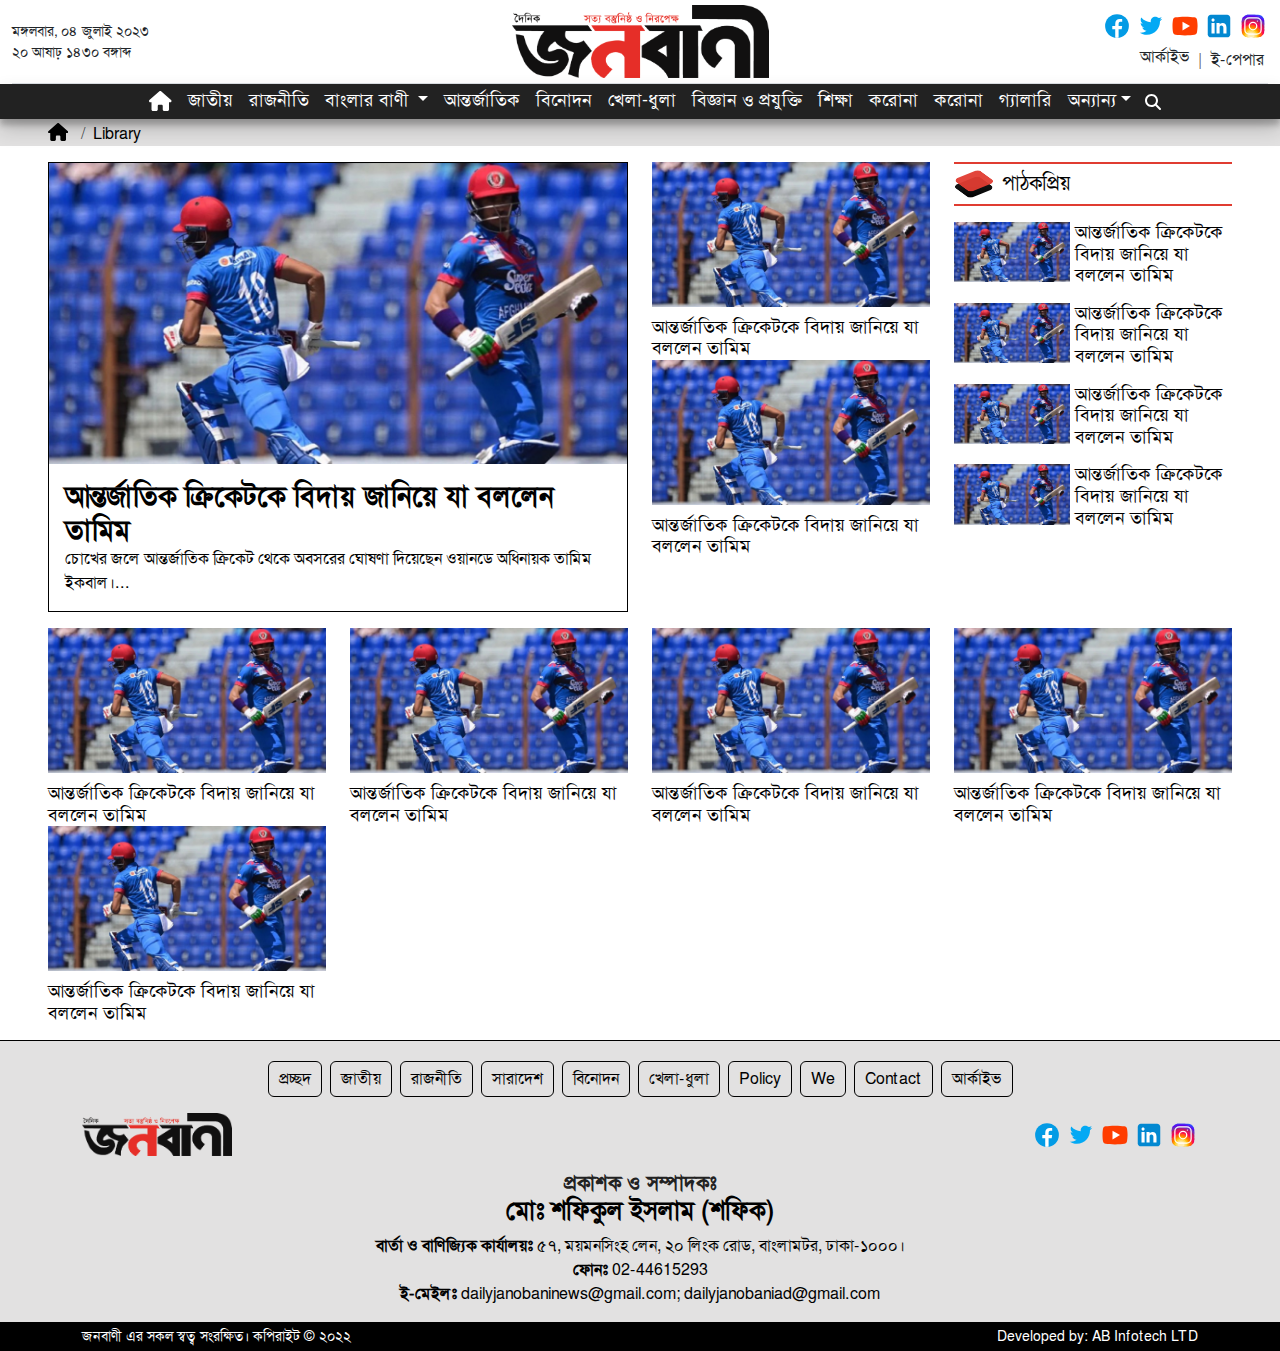
==== category.html @ 649522a6 "Category Page added" ====
<!DOCTYPE html>
<html lang="en">
  <head>
    <meta charset="UTF-8" />
    <meta name="viewport" content="width=device-width, initial-scale=1.0" />
    <title>Home - Janobani</title>
    <link rel="stylesheet" href="plugin/bootstrap/bootstrap.min.css" />
    <link rel="stylesheet" href="css/style.css" />
  </head>
  <body>
    <!-- Start Header -->
    <header id="header" class="z-3">
      <!--Top Header -->
      <div class="container-fluid">
        <div class="top-header border-bottom">
          <div class="row align-items-center">
            <div class="col-3 d-none d-lg-block">
              <div class="date d-flex flex-column">
                <small>মঙ্গলবার, ০৪ জুলাই ২০২৩</small>
                <small>২০ আষাঢ় ১৪৩০ বঙ্গাব্দ</small>
              </div>
            </div>
            <div class="col-12 col-lg-6">
              <div
                class="logo d-flex justify-content-center align-items-center"
              >
                <a href="/"
                  ><img
                    src="images/logo.png"
                    alt="Janobani"
                    height="73"
                    width="257"
                /></a>
              </div>
            </div>
            <div class="col-3 d-none d-lg-flex flex-column">
              <div class="social-icons d-flex justify-content-end gap-1">
                <a class="social-icon" href="#">
                  <!-- Facebook Icon SVG -->
                  <svg
                    xmlns="http://www.w3.org/2000/svg"
                    x="0px"
                    y="0px"
                    width="30"
                    height="30"
                    viewBox="0 0 48 48"
                  >
                    <path
                      fill="#039be5"
                      d="M24 5A19 19 0 1 0 24 43A19 19 0 1 0 24 5Z"
                    ></path>
                    <path
                      fill="#fff"
                      d="M26.572,29.036h4.917l0.772-4.995h-5.69v-2.73c0-2.075,0.678-3.915,2.619-3.915h3.119v-4.359c-0.548-0.074-1.707-0.236-3.897-0.236c-4.573,0-7.254,2.415-7.254,7.917v3.323h-4.701v4.995h4.701v13.729C22.089,42.905,23.032,43,24,43c0.875,0,1.729-0.08,2.572-0.194V29.036z"
                    ></path>
                  </svg>
                  <!-- End Facebook Icon SVG -->
                </a>
                <a class="social-icon" href="#">
                  <!-- Twitter Icon SVG -->
                  <svg
                    xmlns="http://www.w3.org/2000/svg"
                    x="0px"
                    y="0px"
                    width="30"
                    height="30"
                    viewBox="0 0 48 48"
                  >
                    <path
                      fill="#03A9F4"
                      d="M42,12.429c-1.323,0.586-2.746,0.977-4.247,1.162c1.526-0.906,2.7-2.351,3.251-4.058c-1.428,0.837-3.01,1.452-4.693,1.776C34.967,9.884,33.05,9,30.926,9c-4.08,0-7.387,3.278-7.387,7.32c0,0.572,0.067,1.129,0.193,1.67c-6.138-0.308-11.582-3.226-15.224-7.654c-0.64,1.082-1,2.349-1,3.686c0,2.541,1.301,4.778,3.285,6.096c-1.211-0.037-2.351-0.374-3.349-0.914c0,0.022,0,0.055,0,0.086c0,3.551,2.547,6.508,5.923,7.181c-0.617,0.169-1.269,0.263-1.941,0.263c-0.477,0-0.942-0.054-1.392-0.135c0.94,2.902,3.667,5.023,6.898,5.086c-2.528,1.96-5.712,3.134-9.174,3.134c-0.598,0-1.183-0.034-1.761-0.104C9.268,36.786,13.152,38,17.321,38c13.585,0,21.017-11.156,21.017-20.834c0-0.317-0.01-0.633-0.025-0.945C39.763,15.197,41.013,13.905,42,12.429"
                    ></path>
                  </svg>
                  <!-- End Twitter Icon SVG -->
                </a>
                <a class="social-icon" href="#">
                  <!-- Youtube Icon SVG -->
                  <svg
                    xmlns="http://www.w3.org/2000/svg"
                    x="0px"
                    y="0px"
                    width="30"
                    height="30"
                    viewBox="0 0 48 48"
                  >
                    <path
                      fill="#FF3D00"
                      d="M43.2,33.9c-0.4,2.1-2.1,3.7-4.2,4c-3.3,0.5-8.8,1.1-15,1.1c-6.1,0-11.6-0.6-15-1.1c-2.1-0.3-3.8-1.9-4.2-4C4.4,31.6,4,28.2,4,24c0-4.2,0.4-7.6,0.8-9.9c0.4-2.1,2.1-3.7,4.2-4C12.3,9.6,17.8,9,24,9c6.2,0,11.6,0.6,15,1.1c2.1,0.3,3.8,1.9,4.2,4c0.4,2.3,0.9,5.7,0.9,9.9C44,28.2,43.6,31.6,43.2,33.9z"
                    ></path>
                    <path fill="#FFF" d="M20 31L20 17 32 24z"></path>
                  </svg>
                  <!-- End Youtube Icon SVG -->
                </a>
                <a class="social-icon" href="#">
                  <!-- Linkedin Icon SVG -->
                  <svg
                    xmlns="http://www.w3.org/2000/svg"
                    x="0px"
                    y="0px"
                    width="30"
                    height="30"
                    viewBox="0 0 48 48"
                  >
                    <path
                      fill="#0288D1"
                      d="M42,37c0,2.762-2.238,5-5,5H11c-2.761,0-5-2.238-5-5V11c0-2.762,2.239-5,5-5h26c2.762,0,5,2.238,5,5V37z"
                    ></path>
                    <path
                      fill="#FFF"
                      d="M12 19H17V36H12zM14.485 17h-.028C12.965 17 12 15.888 12 14.499 12 13.08 12.995 12 14.514 12c1.521 0 2.458 1.08 2.486 2.499C17 15.887 16.035 17 14.485 17zM36 36h-5v-9.099c0-2.198-1.225-3.698-3.192-3.698-1.501 0-2.313 1.012-2.707 1.99C24.957 25.543 25 26.511 25 27v9h-5V19h5v2.616C25.721 20.5 26.85 19 29.738 19c3.578 0 6.261 2.25 6.261 7.274L36 36 36 36z"
                    ></path>
                  </svg>
                  <!-- End Linkedin Icon SVG -->
                </a>
                <a class="social-icon" href="#">
                  <!-- Instagram Icon SVG -->
                  <svg
                    xmlns="http://www.w3.org/2000/svg"
                    x="0px"
                    y="0px"
                    width="30"
                    height="30"
                    viewBox="0 0 48 48"
                  >
                    <path
                      fill="#304ffe"
                      d="M41.67,13.48c-0.4,0.26-0.97,0.5-1.21,0.77c-0.09,0.09-0.14,0.19-0.12,0.29v1.03l-0.3,1.01l-0.3,1l-0.33,1.1 l-0.68,2.25l-0.66,2.22l-0.5,1.67c0,0.26-0.01,0.52-0.03,0.77c-0.07,0.96-0.27,1.88-0.59,2.74c-0.19,0.53-0.42,1.04-0.7,1.52 c-0.1,0.19-0.22,0.38-0.34,0.56c-0.4,0.63-0.88,1.21-1.41,1.72c-0.41,0.41-0.86,0.79-1.35,1.11c0,0,0,0-0.01,0 c-0.08,0.07-0.17,0.13-0.27,0.18c-0.31,0.21-0.64,0.39-0.98,0.55c-0.23,0.12-0.46,0.22-0.7,0.31c-0.05,0.03-0.11,0.05-0.16,0.07 c-0.57,0.27-1.23,0.45-1.89,0.54c-0.04,0.01-0.07,0.01-0.11,0.02c-0.4,0.07-0.79,0.13-1.19,0.16c-0.18,0.02-0.37,0.03-0.55,0.03 l-0.71-0.04l-3.42-0.18c0-0.01-0.01,0-0.01,0l-1.72-0.09c-0.13,0-0.27,0-0.4-0.01c-0.54-0.02-1.06-0.08-1.58-0.19 c-0.01,0-0.01,0-0.01,0c-0.95-0.18-1.86-0.5-2.71-0.93c-0.47-0.24-0.93-0.51-1.36-0.82c-0.18-0.13-0.35-0.27-0.52-0.42 c-0.48-0.4-0.91-0.83-1.31-1.27c-0.06-0.06-0.11-0.12-0.16-0.18c-0.06-0.06-0.12-0.13-0.17-0.19c-0.38-0.48-0.7-0.97-0.96-1.49 c-0.24-0.46-0.43-0.95-0.58-1.49c-0.06-0.19-0.11-0.37-0.15-0.57c-0.01-0.01-0.02-0.03-0.02-0.05c-0.1-0.41-0.19-0.84-0.24-1.27 c-0.06-0.33-0.09-0.66-0.09-1c-0.02-0.13-0.02-0.27-0.02-0.4l1.91-2.95l1.87-2.88l0.85-1.31l0.77-1.18l0.26-0.41v-1.03 c0.02-0.23,0.03-0.47,0.02-0.69c-0.01-0.7-0.15-1.38-0.38-2.03c-0.22-0.69-0.53-1.34-0.85-1.94c-0.38-0.69-0.78-1.31-1.11-1.87 C14,7.4,13.66,6.73,13.75,6.26C14.47,6.09,15.23,6,16,6h16c4.18,0,7.78,2.6,9.27,6.26C41.43,12.65,41.57,13.06,41.67,13.48z"
                    ></path>
                    <path
                      fill="#4928f4"
                      d="M42,16v0.27l-1.38,0.8l-0.88,0.51l-0.97,0.56l-1.94,1.13l-1.9,1.1l-1.94,1.12l-0.77,0.45 c0,0.48-0.12,0.92-0.34,1.32c-0.31,0.58-0.83,1.06-1.49,1.47c-0.67,0.41-1.49,0.74-2.41,0.98c0,0,0-0.01-0.01,0 c-3.56,0.92-8.42,0.5-10.78-1.26c-0.66-0.49-1.12-1.09-1.32-1.78c-0.06-0.23-0.09-0.48-0.09-0.73v-7.19 c0.01-0.15-0.09-0.3-0.27-0.45c-0.54-0.43-1.81-0.84-3.23-1.25c-1.11-0.31-2.3-0.62-3.3-0.92c-0.79-0.24-1.46-0.48-1.86-0.71 c0.18-0.35,0.39-0.7,0.61-1.03c1.4-2.05,3.54-3.56,6.02-4.13C14.47,6.09,15.23,6,16,6h10.8c5.37,0.94,10.32,3.13,14.47,6.26 c0.16,0.39,0.3,0.8,0.4,1.22c0.18,0.66,0.29,1.34,0.32,2.05C42,15.68,42,15.84,42,16z"
                    ></path>
                    <path
                      fill="#6200ea"
                      d="M42,16v4.41l-0.22,0.68l-0.75,2.33l-0.78,2.4l-0.41,1.28l-0.38,1.19l-0.37,1.13l-0.36,1.12l-0.19,0.59 l-0.25,0.78c0,0.76-0.02,1.43-0.07,2c-0.01,0.06-0.02,0.12-0.02,0.18c-0.06,0.53-0.14,0.98-0.27,1.36 c-0.01,0.06-0.03,0.12-0.05,0.17c-0.26,0.72-0.65,1.18-1.23,1.48c-0.14,0.08-0.3,0.14-0.47,0.2c-0.53,0.18-1.2,0.27-2.02,0.32 c-0.6,0.04-1.29,0.05-2.07,0.05H31.4l-1.19-0.05L30,37.61l-2.17-0.09l-2.2-0.09l-7.25-0.3l-1.88-0.08h-0.26 c-0.78-0.01-1.45-0.06-2.03-0.14c-0.84-0.13-1.49-0.35-1.98-0.68c-0.7-0.45-1.11-1.11-1.35-2.03c-0.06-0.22-0.11-0.45-0.14-0.7 c-0.1-0.58-0.15-1.25-0.18-2c0-0.15,0-0.3-0.01-0.46c-0.01-0.01,0-0.01,0-0.01v-0.58c-0.01-0.29-0.01-0.59-0.01-0.9l0.05-1.61 l0.03-1.15l0.04-1.34v-0.19l0.07-2.46l0.07-2.46l0.07-2.31l0.06-2.27l0.02-0.6c0-0.31-1.05-0.49-2.22-0.64 c-0.93-0.12-1.95-0.23-2.56-0.37c0.05-0.23,0.1-0.46,0.16-0.68c0.18-0.72,0.45-1.4,0.79-2.05c0.18-0.35,0.39-0.7,0.61-1.03 c2.16-0.95,4.41-1.69,6.76-2.17c2.06-0.43,4.21-0.66,6.43-0.66c7.36,0,14.16,2.49,19.54,6.69c0.52,0.4,1.03,0.83,1.53,1.28 C42,15.68,42,15.84,42,16z"
                    ></path>
                    <path
                      fill="#673ab7"
                      d="M42,18.37v4.54l-0.55,1.06l-1.05,2.05l-0.56,1.08l-0.51,0.99l-0.22,0.43c0,0.31,0,0.61-0.02,0.9 c0,0.43-0.02,0.84-0.05,1.22c-0.04,0.45-0.1,0.86-0.16,1.24c-0.15,0.79-0.36,1.47-0.66,2.03c-0.04,0.07-0.08,0.14-0.12,0.2 c-0.11,0.18-0.24,0.35-0.38,0.51c-0.18,0.22-0.38,0.41-0.61,0.57c-0.34,0.26-0.74,0.47-1.2,0.63c-0.57,0.21-1.23,0.35-2.01,0.43 c-0.51,0.05-1.07,0.08-1.68,0.08l-0.42,0.02l-2.08,0.12h-0.01L27.5,36.6l-2.25,0.13l-3.1,0.18l-3.77,0.22l-0.55,0.03 c-0.51,0-0.99-0.03-1.45-0.09c-0.05-0.01-0.09-0.02-0.14-0.02c-0.68-0.11-1.3-0.29-1.86-0.54c-0.68-0.3-1.27-0.7-1.77-1.18 c-0.44-0.43-0.82-0.92-1.13-1.47c-0.07-0.13-0.14-0.25-0.2-0.39c-0.3-0.59-0.54-1.25-0.72-1.97c-0.03-0.12-0.06-0.25-0.08-0.38 c-0.06-0.23-0.11-0.47-0.14-0.72c-0.11-0.64-0.17-1.32-0.2-2.03v-0.01c-0.01-0.29-0.02-0.57-0.02-0.87l-0.49-1.17l-0.07-0.18 L9.5,25.99L8.75,24.2l-0.12-0.29l-0.72-1.73l-0.8-1.93c0,0,0,0-0.01,0L6.29,18.3L6,17.59V16c0-0.63,0.06-1.25,0.17-1.85 c0.05-0.23,0.1-0.46,0.16-0.68c0.85-0.49,1.74-0.94,2.65-1.34c2.08-0.93,4.31-1.62,6.62-2.04c1.72-0.31,3.51-0.48,5.32-0.48 c7.31,0,13.94,2.65,19.12,6.97c0.2,0.16,0.39,0.32,0.58,0.49C41.09,17.48,41.55,17.91,42,18.37z"
                    ></path>
                    <path
                      fill="#8e24aa"
                      d="M42,21.35v5.14l-0.57,1.19l-1.08,2.25l-0.01,0.03c0,0.43-0.02,0.82-0.05,1.17c-0.1,1.15-0.38,1.88-0.84,2.33 c-0.33,0.34-0.74,0.53-1.25,0.63c-0.03,0.01-0.07,0.01-0.1,0.02c-0.16,0.03-0.33,0.05-0.51,0.05c-0.62,0.06-1.35,0.02-2.19-0.04 c-0.09,0-0.19-0.01-0.29-0.02c-0.61-0.04-1.26-0.08-1.98-0.11c-0.39-0.01-0.8-0.02-1.22-0.02h-0.02l-1.01,0.08h-0.01l-2.27,0.16 l-2.59,0.2l-0.38,0.03l-3.03,0.22l-1.57,0.12l-1.55,0.11c-0.27,0-0.53,0-0.79-0.01c0,0-0.01-0.01-0.01,0 c-1.13-0.02-2.14-0.09-3.04-0.26c-0.83-0.14-1.56-0.36-2.18-0.69c-0.64-0.31-1.17-0.75-1.6-1.31c-0.41-0.55-0.71-1.24-0.9-2.07 c0-0.01,0-0.01,0-0.01c-0.14-0.67-0.22-1.45-0.22-2.33l-0.15-0.27L9.7,26.35l-0.13-0.22L9.5,25.99l-0.93-1.65l-0.46-0.83 l-0.58-1.03l-1-1.79L6,19.75v-3.68c0.88-0.58,1.79-1.09,2.73-1.55c1.14-0.58,2.32-1.07,3.55-1.47c1.34-0.44,2.74-0.79,4.17-1.02 c1.45-0.24,2.94-0.36,4.47-0.36c6.8,0,13.04,2.43,17.85,6.47c0.22,0.17,0.43,0.36,0.64,0.54c0.84,0.75,1.64,1.56,2.37,2.41 C41.86,21.18,41.94,21.26,42,21.35z"
                    ></path>
                    <path
                      fill="#c2185b"
                      d="M42,24.71v7.23c-0.24-0.14-0.57-0.31-0.98-0.49c-0.22-0.11-0.47-0.22-0.73-0.32 c-0.38-0.17-0.79-0.33-1.25-0.49c-0.1-0.04-0.2-0.07-0.31-0.1c-0.18-0.07-0.37-0.13-0.56-0.19c-0.59-0.18-1.24-0.35-1.92-0.5 c-0.26-0.05-0.53-0.1-0.8-0.14c-0.87-0.15-1.8-0.24-2.77-0.25c-0.08-0.01-0.17-0.01-0.25-0.01l-2.57,0.02l-3.5,0.02h-0.01 l-7.49,0.06c-2.38,0-3.84,0.57-4.72,0.8c0,0-0.01,0-0.01,0.01c-0.93,0.24-1.22,0.09-1.3-1.54c-0.02-0.45-0.03-1.03-0.03-1.74 l-0.56-0.43l-0.98-0.74l-0.6-0.46l-0.12-0.09L8.88,24.1l-0.25-0.19l-0.52-0.4l-0.96-0.72L6,21.91v-3.4 c0.1-0.08,0.19-0.15,0.29-0.21c1.45-1,3-1.85,4.64-2.54c1.46-0.62,3-1.11,4.58-1.46c0.43-0.09,0.87-0.18,1.32-0.24 c1.33-0.23,2.7-0.34,4.09-0.34c6.01,0,11.53,2.09,15.91,5.55c0.66,0.52,1.3,1.07,1.9,1.66c0.82,0.78,1.59,1.61,2.3,2.49 c0.14,0.18,0.28,0.36,0.42,0.55C41.64,24.21,41.82,24.46,42,24.71z"
                    ></path>
                    <path
                      fill="#d81b60"
                      d="M42,28.72V32c0,0.65-0.06,1.29-0.18,1.91c-0.18,0.92-0.49,1.8-0.91,2.62c-0.22,0.05-0.47,0.05-0.75,0.01 c-0.63-0.11-1.37-0.44-2.17-0.87c-0.04-0.01-0.08-0.03-0.11-0.05c-0.25-0.13-0.51-0.27-0.77-0.43c-0.53-0.29-1.09-0.61-1.65-0.91 c-0.12-0.06-0.24-0.12-0.35-0.18c-0.64-0.33-1.3-0.63-1.96-0.86c0,0,0,0-0.01,0c-0.14-0.05-0.29-0.1-0.44-0.14 c-0.57-0.16-1.15-0.26-1.71-0.26l-1.1-0.32l-4.87-1.41c0,0,0,0-0.01,0l-2.99-0.87h-0.01l-1.3-0.38c-3.76,0-6.07,1.6-7.19,0.99 c-0.44-0.23-0.7-0.81-0.79-1.95c-0.03-0.32-0.04-0.68-0.04-1.1l-1.17-0.57l-0.05-0.02h-0.01l-0.84-0.42L9.7,26.35l-0.07-0.03 l-0.17-0.09L7.5,25.28L6,24.55v-3.43c0.17-0.15,0.35-0.29,0.53-0.43c0.19-0.15,0.38-0.29,0.57-0.44c0.01,0,0.01,0,0.01,0 c1.18-0.85,2.43-1.6,3.76-2.22c1.55-0.74,3.2-1.31,4.91-1.68c0.25-0.06,0.51-0.12,0.77-0.16c1.42-0.27,2.88-0.41,4.37-0.41 c5.27,0,10.11,1.71,14.01,4.59c1.13,0.84,2.18,1.77,3.14,2.78c0.79,0.83,1.52,1.73,2.18,2.67c0.05,0.07,0.1,0.14,0.15,0.2 c0.37,0.54,0.71,1.09,1.03,1.66C41.64,28.02,41.82,28.37,42,28.72z"
                    ></path>
                    <path
                      fill="#f50057"
                      d="M41.82,33.91c-0.18,0.92-0.49,1.8-0.91,2.62c-0.19,0.37-0.4,0.72-0.63,1.06c-0.14,0.21-0.29,0.41-0.44,0.6 c-0.36-0.14-0.89-0.34-1.54-0.56c0,0,0,0,0-0.01c-0.49-0.17-1.05-0.35-1.65-0.52c-0.17-0.05-0.34-0.1-0.52-0.15 c-0.71-0.19-1.45-0.36-2.17-0.46c-0.6-0.1-1.19-0.16-1.74-0.16l-0.46-0.13h-0.01l-2.42-0.7l-1.49-0.43l-1.66-0.48h-0.01l-0.54-0.15 l-6.53-1.88l-1.88-0.54l-1.4-0.33l-2.28-0.54l-0.28-0.07c0,0,0,0-0.01,0l-2.29-0.53c0-0.01,0-0.01,0-0.01l-0.41-0.09l-0.21-0.05 l-1.67-0.39l-0.19-0.05l-1.42-1.17L6,27.9v-4.08c0.37-0.36,0.75-0.7,1.15-1.03c0.12-0.11,0.25-0.21,0.38-0.31 c0.12-0.1,0.25-0.2,0.38-0.3c0.91-0.69,1.87-1.31,2.89-1.84c1.3-0.7,2.68-1.26,4.13-1.66c0.28-0.09,0.56-0.17,0.85-0.23 c1.64-0.41,3.36-0.62,5.14-0.62c4.47,0,8.63,1.35,12.07,3.66c1.71,1.15,3.25,2.53,4.55,4.1c0.66,0.79,1.26,1.62,1.79,2.5 c0.05,0.07,0.09,0.13,0.13,0.2c0.32,0.53,0.62,1.08,0.89,1.64c0.25,0.5,0.47,1,0.67,1.52C41.34,32.25,41.6,33.07,41.82,33.91z"
                    ></path>
                    <path
                      fill="#ff1744"
                      d="M40.28,37.59c-0.14,0.21-0.29,0.41-0.44,0.6c-0.44,0.55-0.92,1.05-1.46,1.49c-0.47,0.39-0.97,0.74-1.5,1.04 c-0.2-0.05-0.4-0.11-0.61-0.19c-0.66-0.23-1.35-0.61-1.99-1.01c-0.96-0.61-1.79-1.27-2.16-1.57c-0.14-0.12-0.21-0.18-0.21-0.18 l-1.7-0.15L30,37.6l-2.2-0.19l-2.28-0.2l-3.37-0.3l-5.34-0.47l-0.02-0.01l-1.88-0.91l-1.9-0.92l-1.53-0.74l-0.33-0.16l-0.41-0.2 l-1.42-0.69L7.43,31.9l-0.59-0.29L6,31.35v-4.47c0.47-0.56,0.97-1.09,1.5-1.6c0.34-0.32,0.7-0.64,1.07-0.94 c0.06-0.05,0.12-0.1,0.18-0.14c0.04-0.05,0.09-0.08,0.13-0.1c0.59-0.48,1.21-0.91,1.85-1.3c0.74-0.47,1.52-0.89,2.33-1.24 c0.87-0.39,1.78-0.72,2.72-0.97c1.63-0.46,3.36-0.7,5.14-0.7c4.08,0,7.85,1.24,10.96,3.37c1.99,1.36,3.71,3.08,5.07,5.07 c0.45,0.64,0.85,1.32,1.22,2.02c0.13,0.26,0.26,0.52,0.37,0.78c0.12,0.25,0.23,0.5,0.34,0.75c0.21,0.52,0.4,1.04,0.57,1.58 c0.32,1,0.56,2.02,0.71,3.08C40.21,36.89,40.25,37.24,40.28,37.59z"
                    ></path>
                    <path
                      fill="#ff5722"
                      d="M38.39,39.42c0,0.08,0,0.17-0.01,0.26c-0.47,0.39-0.97,0.74-1.5,1.04c-0.22,0.12-0.44,0.24-0.67,0.34 c-0.23,0.11-0.46,0.21-0.7,0.3c-0.34-0.18-0.8-0.4-1.29-0.61c-0.69-0.31-1.44-0.59-2.02-0.68c-0.14-0.03-0.27-0.04-0.39-0.04 l-1.64-0.21h-0.02l-2.04-0.27l-2.06-0.27l-0.96-0.12l-7.56-0.98c-0.49,0-1.01-0.03-1.55-0.1c-0.66-0.06-1.35-0.16-2.04-0.3 c-0.68-0.12-1.37-0.28-2.03-0.45c-0.69-0.16-1.37-0.35-2-0.53c-0.73-0.22-1.41-0.43-1.98-0.62c-0.47-0.15-0.87-0.29-1.18-0.4 c-0.18-0.43-0.33-0.88-0.44-1.34C6.1,33.66,6,32.84,6,32v-1.67c0.32-0.53,0.67-1.05,1.06-1.54c0.71-0.94,1.52-1.8,2.4-2.56 c0.03-0.04,0.07-0.07,0.1-0.09l0.01-0.01c0.31-0.28,0.63-0.53,0.97-0.77c0.04-0.04,0.08-0.07,0.12-0.1 c0.16-0.12,0.33-0.24,0.51-0.35c1.43-0.97,3.01-1.73,4.7-2.24c1.6-0.48,3.29-0.73,5.05-0.73c3.49,0,6.75,1.03,9.47,2.79 c2.01,1.29,3.74,2.99,5.06,4.98c0.16,0.23,0.31,0.46,0.46,0.7c0.69,1.17,1.26,2.43,1.68,3.75c0.05,0.15,0.09,0.3,0.13,0.46 c0.08,0.27,0.15,0.55,0.21,0.83c0.02,0.07,0.04,0.14,0.06,0.22c0.14,0.63,0.24,1.29,0.31,1.95c0,0.01,0,0.01,0,0.01 C38.36,38.22,38.39,38.82,38.39,39.42z"
                    ></path>
                    <path
                      fill="#ff6f00"
                      d="M36.33,39.42c0,0.35-0.02,0.73-0.06,1.11c-0.02,0.18-0.04,0.36-0.06,0.53c-0.23,0.11-0.46,0.21-0.7,0.3 c-0.45,0.17-0.91,0.31-1.38,0.41c-0.32,0.07-0.65,0.13-0.98,0.16h-0.01c-0.31-0.19-0.67-0.42-1.04-0.68 c-0.67-0.47-1.37-1-1.93-1.43c-0.01-0.01-0.01-0.01-0.02-0.02c-0.59-0.45-1.01-0.79-1.01-0.79l-1.06,0.04l-2.04,0.07l-0.95,0.04 l-3.82,0.14l-3.23,0.12c-0.21,0.01-0.46,0.01-0.77,0h-0.01c-0.42-0.01-0.92-0.04-1.47-0.09c-0.64-0.05-1.34-0.11-2.05-0.18 c-0.69-0.08-1.39-0.16-2.06-0.24c-0.74-0.08-1.44-0.17-2.04-0.25c-0.47-0.06-0.88-0.11-1.21-0.15c-0.28-0.32-0.53-0.65-0.77-1.01 c-0.36-0.54-0.67-1.11-0.91-1.72c-0.18-0.43-0.33-0.88-0.44-1.34c0.29-0.89,0.67-1.73,1.12-2.54c0.36-0.66,0.78-1.29,1.24-1.89 c0.45-0.59,0.94-1.14,1.47-1.64v-0.01c0.15-0.15,0.3-0.29,0.45-0.42c0.28-0.26,0.57-0.5,0.87-0.73h0.01 c0.01-0.02,0.02-0.02,0.03-0.03c0.24-0.19,0.49-0.36,0.74-0.53c1.48-1.01,3.15-1.76,4.95-2.2c1.19-0.29,2.44-0.45,3.73-0.45 c2.54,0,4.94,0.61,7.05,1.71h0.01c1.81,0.93,3.41,2.21,4.7,3.75c0.71,0.82,1.32,1.72,1.82,2.67c0.35,0.64,0.65,1.31,0.9,1.99 c0.02,0.06,0.04,0.11,0.06,0.16c0.17,0.5,0.32,1.02,0.45,1.54c0.09,0.37,0.16,0.75,0.22,1.13c0.02,0.12,0.04,0.23,0.05,0.35 C36.28,37.99,36.33,38.7,36.33,39.42z"
                    ></path>
                    <path
                      fill="#ff9800"
                      d="M34.28,39.42v0.1c0,0.34-0.03,0.77-0.06,1.23c-0.03,0.34-0.06,0.69-0.09,1.02c-0.32,0.07-0.65,0.13-0.98,0.16 h-0.01C32.76,41.98,32.39,42,32,42h-1.75l-0.38-0.11l-1.97-0.6l-2-0.6l-4.63-1.39l-2-0.6c0,0-0.83,0.33-2,0.72h-0.01 c-0.45,0.15-0.94,0.31-1.46,0.47c-0.65,0.19-1.34,0.38-2.02,0.53c-0.7,0.16-1.39,0.28-2.01,0.33c-0.19,0.02-0.38,0.03-0.55,0.03 c-0.56-0.31-1.1-0.68-1.59-1.09c-0.43-0.36-0.83-0.75-1.2-1.18c-0.28-0.32-0.53-0.65-0.77-1.01c0.07-0.45,0.15-0.89,0.27-1.32 c0.3-1.19,0.77-2.33,1.39-3.37c0.34-0.59,0.72-1.16,1.16-1.69c0.01-0.03,0.04-0.06,0.07-0.08c-0.01-0.01,0-0.01,0-0.01 c0.13-0.17,0.27-0.33,0.41-0.48c0-0.01,0-0.01,0-0.01c0.41-0.44,0.83-0.86,1.29-1.25c0.16-0.13,0.31-0.26,0.48-0.39 c0.03-0.03,0.06-0.05,0.1-0.08c2.25-1.72,5.06-2.76,8.09-2.76c3.44,0,6.57,1.29,8.94,3.41c1.14,1.03,2.11,2.26,2.84,3.63 c0.06,0.1,0.12,0.21,0.17,0.32c0.09,0.18,0.18,0.37,0.26,0.57c0.33,0.72,0.59,1.48,0.77,2.26c0.02,0.08,0.04,0.16,0.06,0.24 c0.08,0.37,0.15,0.75,0.2,1.13C34.24,38.21,34.28,38.81,34.28,39.42z"
                    ></path>
                    <path
                      fill="#ffc107"
                      d="M32.22,39.42c0,0.2-0.01,0.42-0.02,0.65c-0.02,0.37-0.05,0.77-0.1,1.18c-0.02,0.25-0.06,0.5-0.1,0.75h-5.48 l-1.06-0.17l-4.14-0.66l-0.59-0.09l-1.35-0.22c-0.59,0-1.87,0.26-3.22,0.51c-0.71,0.13-1.43,0.27-2.08,0.36 c-0.08,0.01-0.16,0.02-0.23,0.03h-0.01c-0.7-0.15-1.38-0.38-2.02-0.68c-0.2-0.09-0.4-0.19-0.6-0.3c-0.56-0.31-1.1-0.68-1.59-1.09 c-0.01-0.12-0.02-0.22-0.02-0.27c0-0.26,0.01-0.51,0.03-0.76c0.04-0.64,0.13-1.26,0.27-1.86c0.22-0.91,0.54-1.79,0.97-2.6 c0.08-0.17,0.17-0.34,0.27-0.5c0.04-0.08,0.09-0.15,0.13-0.23c0.18-0.29,0.38-0.57,0.58-0.85c0.42-0.55,0.89-1.07,1.39-1.54 c0.01,0,0.01,0,0.01,0c0.04-0.04,0.08-0.08,0.12-0.11c0.05-0.04,0.09-0.09,0.14-0.12c0.2-0.18,0.4-0.34,0.61-0.49 c0-0.01,0.01-0.01,0.01-0.01c1.89-1.41,4.23-2.24,6.78-2.24c1.98,0,3.82,0.5,5.43,1.38h0.01c1.38,0.76,2.58,1.79,3.53,3.03 c0.37,0.48,0.7,0.99,0.98,1.53h0.01c0.05,0.1,0.1,0.2,0.15,0.3c0.3,0.59,0.54,1.21,0.72,1.85h0.01c0.01,0.05,0.03,0.1,0.04,0.15 c0.12,0.43,0.22,0.87,0.29,1.32c0.01,0.09,0.02,0.19,0.03,0.28C32.19,38.43,32.22,38.92,32.22,39.42z"
                    ></path>
                    <path
                      fill="#ffd54f"
                      d="M30.17,39.31c0,0.16,0,0.33-0.02,0.49v0.01c0,0.01,0,0.01,0,0.01c-0.02,0.72-0.12,1.43-0.28,2.07 c0,0.04-0.01,0.07-0.03,0.11h-4.67l-3.85-0.83l-0.51-0.11l-0.08,0.02l-4.27,0.88L16.27,42H16c-0.64,0-1.27-0.06-1.88-0.18 c-0.09-0.02-0.18-0.04-0.27-0.06h-0.01c-0.7-0.15-1.38-0.38-2.02-0.68c-0.02-0.11-0.04-0.22-0.05-0.33 c-0.07-0.43-0.1-0.88-0.1-1.33c0-0.17,0-0.34,0.01-0.51c0.03-0.54,0.11-1.07,0.23-1.58c0.08-0.38,0.19-0.75,0.32-1.1 c0.11-0.31,0.24-0.61,0.38-0.9c0.12-0.25,0.26-0.49,0.4-0.73c0.14-0.23,0.29-0.45,0.45-0.67c0.4-0.55,0.87-1.06,1.39-1.51 c0.3-0.26,0.63-0.51,0.97-0.73c1.46-0.96,3.21-1.52,5.1-1.52c0.37,0,0.73,0.02,1.08,0.07h0.02c1.07,0.12,2.07,0.42,2.99,0.87 c0.01,0,0.01,0,0.01,0c1.45,0.71,2.68,1.78,3.58,3.1c0.15,0.22,0.3,0.46,0.43,0.7c0.11,0.19,0.21,0.39,0.3,0.59 c0.14,0.31,0.27,0.64,0.38,0.97h0.01c0.11,0.37,0.21,0.74,0.28,1.13v0.01C30.11,38.16,30.17,38.73,30.17,39.31z"
                    ></path>
                    <path
                      fill="#ffe082"
                      d="M28.11,39.52v0.03c0,0.59-0.07,1.17-0.21,1.74c-0.05,0.24-0.12,0.48-0.21,0.71h-4.48l-2.29-0.63L18.63,42H16 c-0.64,0-1.27-0.06-1.88-0.18c-0.02-0.03-0.03-0.06-0.04-0.09c-0.14-0.43-0.25-0.86-0.3-1.31c-0.04-0.29-0.06-0.59-0.06-0.9 c0-0.12,0-0.25,0.02-0.37c0.01-0.47,0.08-0.93,0.2-1.37c0.06-0.3,0.15-0.59,0.27-0.87c0.04-0.14,0.1-0.27,0.17-0.4 c0.15-0.34,0.33-0.67,0.53-0.99c0.22-0.32,0.46-0.62,0.73-0.9c0.32-0.36,0.68-0.69,1.09-0.96c0.7-0.51,1.5-0.89,2.37-1.1 c0.58-0.16,1.19-0.24,1.82-0.24c2,0,3.79,0.8,5.09,2.09c0.05,0.05,0.11,0.11,0.16,0.18h0.01c0.14,0.15,0.27,0.3,0.4,0.47 c0.37,0.47,0.68,0.98,0.92,1.54c0.12,0.26,0.22,0.53,0.3,0.81c0.01,0.04,0.02,0.07,0.03,0.11c0.14,0.49,0.23,1,0.25,1.53 C28.1,39.2,28.11,39.36,28.11,39.52z"
                    ></path>
                    <path
                      fill="#ffecb3"
                      d="M26.06,39.52c0,0.41-0.05,0.8-0.16,1.17c-0.1,0.4-0.25,0.78-0.44,1.14c-0.03,0.06-0.1,0.17-0.1,0.17h-8.88 c-0.01-0.01-0.02-0.03-0.02-0.04c-0.12-0.19-0.22-0.38-0.3-0.59c-0.2-0.46-0.32-0.96-0.36-1.48c-0.02-0.12-0.02-0.25-0.02-0.37 c0-0.06,0-0.13,0.01-0.19c0.01-0.44,0.07-0.86,0.19-1.25c0.1-0.36,0.23-0.69,0.4-1.01c0,0,0.01-0.01,0.01-0.02 c0.12-0.21,0.25-0.42,0.4-0.62c0.49-0.66,1.14-1.2,1.89-1.55c0.01,0,0.01,0,0.01,0c0.24-0.12,0.49-0.22,0.75-0.29c0,0,0,0,0.01,0 c0.46-0.14,0.96-0.21,1.47-0.21c0.59,0,1.16,0.09,1.68,0.28c0.19,0.05,0.37,0.13,0.55,0.22c0,0,0,0,0.01,0 c0.86,0.41,1.59,1.05,2.09,1.85c0.1,0.15,0.19,0.31,0.27,0.48c0.04,0.07,0.08,0.15,0.11,0.22c0.23,0.52,0.37,1.09,0.41,1.69 c0.01,0.05,0.01,0.1,0.01,0.16C26.06,39.36,26.06,39.44,26.06,39.52z"
                    ></path>
                    <g>
                      <path
                        fill="none"
                        stroke="#fff"
                        stroke-linecap="round"
                        stroke-linejoin="round"
                        stroke-miterlimit="10"
                        stroke-width="2"
                        d="M30,11H18c-3.9,0-7,3.1-7,7v12c0,3.9,3.1,7,7,7h12c3.9,0,7-3.1,7-7V18C37,14.1,33.9,11,30,11z"
                      ></path>
                      <circle cx="31" cy="16" r="1" fill="#fff"></circle>
                    </g>
                    <g>
                      <circle
                        cx="24"
                        cy="24"
                        r="6"
                        fill="none"
                        stroke="#fff"
                        stroke-linecap="round"
                        stroke-linejoin="round"
                        stroke-miterlimit="10"
                        stroke-width="2"
                      ></circle>
                    </g>
                  </svg>
                  <!-- End Instagram Icon SVG -->
                </a>
              </div>

              <small
                class="d-flex justify-content-end mt-1 me-1"
                style="--bs-breadcrumb-divider: '|'"
                aria-label="breadcrumb"
              >
                <div class="breadcrumb mb-0">
                  <a href="#" class="e-paper breadcrumb-item">আর্কাইভ</a>
                  <a href="#" class="e-paper breadcrumb-item">ই-পেপার</a>
                </div>
              </small>
            </div>
          </div>
        </div>
      </div>
      <!-- End Footer Top -->
      <!-- Start Navbar -->
      <div
        class="header d-flex justify-content-start justify-content-lg-center z-3"
      >
        <nav class="navbar navbar-expand-lg">
          <div class="container-fluid">
            <button
              class="navbar-toggler"
              type="button"
              data-bs-toggle="collapse"
              data-bs-target="#navbarNavDropdown"
              aria-controls="navbarNavDropdown"
              aria-expanded="false"
              aria-label="Toggle navigation"
            >
              <span>
                <svg
                  arial-hidden="true"
                  class="d-none"
                  xmlns="http://www.w3.org/2000/svg"
                >
                  <!--! Font Awesome Free 6.4.0 by @fontawesome - https://fontawesome.com License - https://fontawesome.com/license (Commercial License) Copyright 2023 Fonticons, Inc. -->
                  <defs>
                    <symbol id="bars">
                      <path
                        d="M0 96C0 78.3 14.3 64 32 64H416c17.7 0 32 14.3 32 32s-14.3 32-32 32H32C14.3 128 0 113.7 0 96zM0 256c0-17.7 14.3-32 32-32H416c17.7 0 32 14.3 32 32s-14.3 32-32 32H32c-17.7 0-32-14.3-32-32zM448 416c0 17.7-14.3 32-32 32H32c-17.7 0-32-14.3-32-32s14.3-32 32-32H416c17.7 0 32 14.3 32 32z"
                      />
                    </symbol>

                    <symbol id="close">
                      <path
                        d="M376.6 84.5c11.3-13.6 9.5-33.8-4.1-45.1s-33.8-9.5-45.1 4.1L192 206 56.6 43.5C45.3 29.9 25.1 28.1 11.5 39.4S-3.9 70.9 7.4 84.5L150.3 256 7.4 427.5c-11.3 13.6-9.5 33.8 4.1 45.1s33.8 9.5 45.1-4.1L192 306 327.4 468.5c11.3 13.6 31.5 15.4 45.1 4.1s15.4-31.5 4.1-45.1L233.7 256 376.6 84.5z"
                      />
                    </symbol>
                  </defs>
                </svg>

                <div id="menu-icon">
                  <svg
                    height="1em"
                    width="1em"
                    fill="white"
                    viewBox="0 0 448 512"
                  >
                    <use href="#bars" />
                  </svg>
                </div>
              </span>
            </button>
            <div class="collapse navbar-collapse" id="navbarNavDropdown">
              <ul class="navbar-nav">
                <li class="nav-item">
                  <a class="nav-link" href="home.html">
                    <svg
                      xmlns="http://www.w3.org/2000/svg"
                      height="1em"
                      viewBox="0 0 576 512"
                      class="home-icon"
                    >
                      <path
                        d="M575.8 255.5c0 18-15 32.1-32 32.1h-32l.7 160.2c0 2.7-.2 5.4-.5 8.1V472c0 22.1-17.9 40-40 40H456c-1.1 0-2.2 0-3.3-.1c-1.4 .1-2.8 .1-4.2 .1H416 392c-22.1 0-40-17.9-40-40V448 384c0-17.7-14.3-32-32-32H256c-17.7 0-32 14.3-32 32v64 24c0 22.1-17.9 40-40 40H160 128.1c-1.5 0-3-.1-4.5-.2c-1.2 .1-2.4 .2-3.6 .2H104c-22.1 0-40-17.9-40-40V360c0-.9 0-1.9 .1-2.8V287.6H32c-18 0-32-14-32-32.1c0-9 3-17 10-24L266.4 8c7-7 15-8 22-8s15 2 21 7L564.8 231.5c8 7 12 15 11 24z"
                      />
                    </svg>
                  </a>
                </li>
                <li class="nav-item">
                  <a class="nav-link" href="#">জাতীয়</a>
                </li>
                <li class="nav-item">
                  <a class="nav-link" href="#">রাজনীতি</a>
                </li>
                <li class="nav-item dropdown drop-area">
                  <a class="nav-link dropdown-toggle" href="#"> বাংলার বাণী </a>
                  <ul class="dropdown-menu mega-area">
                    <div class="container">
                      <div class="row">
                        <div class="col-12 col-md-2 col-lg-2 width-responsive">
                          <a class="dropdown-item" href="#">ঢাকা</a>
                        </div>
                        <div class="col-12 col-md-2 col-lg-2 width-responsive">
                          <a class="dropdown-item" href="#">চট্টগ্রাম</a>
                        </div>
                        <div class="col-12 col-md-2 col-lg-2 width-responsive">
                          <a class="dropdown-item" href="#">রাজশাহী</a>
                        </div>
                        <div class="col-12 col-md-2 col-lg-2 width-responsive">
                          <a class="dropdown-item" href="#">খুলনা</a>
                        </div>
                        <div class="col-12 col-md-2 col-lg-2 width-responsive">
                          <a class="dropdown-item" href="#">বরিশাল</a>
                        </div>
                        <div class="col-12 col-md-2 col-lg-2 width-responsive">
                          <a class="dropdown-item" href="#">রংপুর</a>
                        </div>
                        <div class="col-12 col-md-2 col-lg-2 width-responsive">
                          <a class="dropdown-item" href="#">ময়মনসিংহ</a>
                        </div>
                        <div class="col-12 col-md-2 col-lg-2 width-responsive">
                          <a class="dropdown-item" href="#">সিলেট</a>
                        </div>
                      </div>
                    </div>
                  </ul>
                </li>
                <li class="nav-item">
                  <a class="nav-link" href="#">আন্তর্জাতিক</a>
                </li>
                <li class="nav-item">
                  <a class="nav-link" href="#">বিনোদন</a>
                </li>
                <li class="nav-item">
                  <a class="nav-link" href="#">খেলা-ধুলা</a>
                </li>
                <li class="nav-item">
                  <a class="nav-link" href="#">বিজ্ঞান ও প্রযুক্তি</a>
                </li>
                <li class="nav-item">
                  <a class="nav-link" href="#">শিক্ষা</a>
                </li>
                <li class="nav-item">
                  <a class="nav-link" href="#">করোনা</a>
                </li>
                <li class="nav-item">
                  <a class="nav-link" href="#">করোনা</a>
                </li>
                <li class="nav-item">
                  <a class="nav-link" href="#">গ্যালারি</a>
                </li>
                <li class="nav-item dropdown drop-area">
                  <a class="nav-link dropdown-toggle" href="#">অন্যান্য</a>
                  <ul class="dropdown-menu mega-area">
                    <div class="container">
                      <div class="row">
                        <div class="col-12 col-md-2 col-lg-2 width-responsive">
                          <a class="dropdown-item" href="#">অর্থনীতি</a>
                        </div>
                        <div class="col-12 col-md-2 col-lg-2 width-responsive">
                          <a class="dropdown-item" href="#">লাইফস্টাইল</a>
                        </div>
                        <div class="col-12 col-md-2 col-lg-2 width-responsive">
                          <a class="dropdown-item" href="#">মতামত</a>
                        </div>
                        <div class="col-12 col-md-2 col-lg-2 width-responsive">
                          <a class="dropdown-item" href="#">আইন আদালত</a>
                        </div>
                        <div class="col-12 col-md-2 col-lg-2 width-responsive">
                          <a class="dropdown-item" href="#">কৃষি ও প্রকৃতি</a>
                        </div>
                        <div class="col-12 col-md-2 col-lg-2 width-responsive">
                          <a class="dropdown-item" href="#">স্বাস্থ্য</a>
                        </div>
                        <div class="col-12 col-md-2 col-lg-2 width-responsive">
                          <a class="dropdown-item" href="#">ধর্ম</a>
                        </div>
                        <div class="col-12 col-md-2 col-lg-2 width-responsive">
                          <a class="dropdown-item" href="#">অপরাধ</a>
                        </div>
                        <div class="col-12 col-md-2 col-lg-2 width-responsive">
                          <a class="dropdown-item" href="#">রাজধানী</a>
                        </div>
                        <div class="col-12 col-md-2 col-lg-2 width-responsive">
                          <a class="dropdown-item" href="#">সাহিত্য</a>
                        </div>
                        <div class="col-12 col-md-2 col-lg-2 width-responsive">
                          <a class="dropdown-item" href="#">চাকরির খবর</a>
                        </div>
                        <div class="col-12 col-md-2 col-lg-2 width-responsive">
                          <a class="dropdown-item" href="#">দেশ বিদেশ</a>
                        </div>
                        <div class="col-12 col-md-2 col-lg-2 width-responsive">
                          <a class="dropdown-item" href="#">ক্যাম্পাস</a>
                        </div>
                        <div class="col-12 col-md-2 col-lg-2 width-responsive">
                          <a class="dropdown-item" href="#">বিচিত্র</a>
                        </div>
                        <div class="col-12 col-md-2 col-lg-2 width-responsive">
                          <a class="dropdown-item" href="#">ভিডিও সংবাদ</a>
                        </div>
                      </div>
                    </div>
                  </ul>
                </li>
              </ul>
            </div>
          </div>
          <form class="search-box" action="">
            <input type="text" placeholder="যা খুঁজতে চান" />
            <button type="submit" class="search-icon">
              <svg
                xmlns="http://www.w3.org/2000/svg"
                height="1em"
                viewBox="0 0 512 512"
              >
                <!--! Font Awesome Free 6.4.0 by @fontawesome - https://fontawesome.com License - https://fontawesome.com/license (Commercial License) Copyright 2023 Fonticons, Inc. -->
                <path
                  d="M416 208c0 45.9-14.9 88.3-40 122.7L502.6 457.4c12.5 12.5 12.5 32.8 0 45.3s-32.8 12.5-45.3 0L330.7 376c-34.4 25.2-76.8 40-122.7 40C93.1 416 0 322.9 0 208S93.1 0 208 0S416 93.1 416 208zM208 352a144 144 0 1 0 0-288 144 144 0 1 0 0 288z"
                />
              </svg>
            </button>
          </form>
        </nav>
      </div>
      <!-- End Navbar -->
    </header>
    <!-- End Header -->

    <!-- Start Breadcrumb -->
    <div class="breadcrumb-section container-fluid px-md-5">
      <nav aria-label="breadcrumb">
        <ol class="breadcrumb">
          <li class="breadcrumb-item">
            <a href="#">
              <svg
                xmlns="http://www.w3.org/2000/svg"
                height="1em"
                viewBox="0 0 576 512"
                class="breadcrumb-home-icon"
              >
                <path
                  d="M575.8 255.5c0 18-15 32.1-32 32.1h-32l.7 160.2c0 2.7-.2 5.4-.5 8.1V472c0 22.1-17.9 40-40 40H456c-1.1 0-2.2 0-3.3-.1c-1.4 .1-2.8 .1-4.2 .1H416 392c-22.1 0-40-17.9-40-40V448 384c0-17.7-14.3-32-32-32H256c-17.7 0-32 14.3-32 32v64 24c0 22.1-17.9 40-40 40H160 128.1c-1.5 0-3-.1-4.5-.2c-1.2 .1-2.4 .2-3.6 .2H104c-22.1 0-40-17.9-40-40V360c0-.9 0-1.9 .1-2.8V287.6H32c-18 0-32-14-32-32.1c0-9 3-17 10-24L266.4 8c7-7 15-8 22-8s15 2 21 7L564.8 231.5c8 7 12 15 11 24z"
                />
              </svg>
            </a>
          </li>
          <li class="breadcrumb-item active" aria-current="page">Library</li>
        </ol>
      </nav>
    </div>
    <!-- End Breadcrumb -->

    <!-- Start Main Section -->
    <main class="min-height container-fluid px-md-5">
      <div class="row mb-3">
        <div class="col-lg-6">
          <div class="top-featured">
            <a href="#" class="news">
              <div class="card">
                <div class="news-img">
                  <img
                    src="images/post1.jpg"
                    class="card-img-top rounded-0"
                    alt="Janobani"
                  />
                </div>
                <div class="card-body">
                  <h1 class="card-title news-title">
                    আন্তর্জাতিক ক্রিকেটকে বিদায় জানিয়ে যা বললেন তামিম
                  </h1>
                  <p class="card-text news-body">
                    চোখের জলে আন্তর্জাতিক ক্রিকেট থেকে অবসরের ঘোষণা দিয়েছেন
                    ওয়ানডে অধিনায়ক তামিম ইকবাল।...
                  </p>
                </div>
              </div>
            </a>
          </div>
        </div>
        <div class="col-lg-3">
          <div class="row row-cols-2 row-cols-md-2 row-cols-lg-1">
            <a href="#" class="news">
              <div class="col h-100">
                <div class="card border-0">
                  <div class="news-img">
                    <img
                      src="images/post1.jpg"
                      class="card-img-top"
                      alt="..."
                    />
                  </div>
                  <div class="card-body news-top-body">
                    <h2 class="card-title news-title">
                      আন্তর্জাতিক ক্রিকেটকে বিদায় জানিয়ে যা বললেন তামিম
                    </h2>
                  </div>
                </div>
              </div>
            </a>
            <a href="#" class="news">
              <div class="col h-100">
                <div class="card border-0">
                  <div class="news-img">
                    <img
                      src="images/post1.jpg"
                      class="card-img-top"
                      alt="..."
                    />
                  </div>
                  <div class="card-body news-top-body">
                    <h2 class="card-title news-title">
                      আন্তর্জাতিক ক্রিকেটকে বিদায় জানিয়ে যা বললেন তামিম
                    </h2>
                  </div>
                </div>
              </div>
            </a>
          </div>
        </div>
        <div class="col-lg-3">
          <!-- Category Title -->
          <div
            class="category-title d-flex align-items-center justify-content-between mb-3"
          >
            <div class="d-flex align-items-center gap-2">
              <img src="images/icon.svg" alt="" width="40" height="40" />
              <a href=""><h3 class="m-0">পাঠকপ্রিয়</h3></a>
            </div>
          </div>
          <!-- Category Title -->
          <div class="">
            <!-- Card -->
            <div class="horizontal-news">
              <a href="#" class="news">
                <div class="card mb-3 rounded-0 border-0">
                  <div class="row g-0">
                    <div class="col-5 news-img">
                      <img
                        src="images/post1.jpg"
                        class="img-fluid"
                        alt="Janobani"
                      />
                    </div>
                    <div class="col-7">
                      <div class="card-body p-0">
                        <h3 class="card-title news-title">
                          আন্তর্জাতিক ক্রিকেটকে বিদায় জানিয়ে যা বললেন তামিম
                        </h3>
                      </div>
                    </div>
                  </div>
                </div>
              </a>
            </div>
            <!-- End Card -->
            <!-- Card -->
            <div class="horizontal-news">
              <a href="#" class="news">
                <div class="card mb-3 rounded-0 border-0">
                  <div class="row g-0">
                    <div class="col-5 news-img">
                      <img
                        src="images/post1.jpg"
                        class="img-fluid"
                        alt="Janobani"
                      />
                    </div>
                    <div class="col-7">
                      <div class="card-body p-0">
                        <h3 class="card-title news-title">
                          আন্তর্জাতিক ক্রিকেটকে বিদায় জানিয়ে যা বললেন তামিম
                        </h3>
                      </div>
                    </div>
                  </div>
                </div>
              </a>
            </div>
            <!-- End Card -->
            <!-- Card -->
            <div class="horizontal-news">
              <a href="#" class="news">
                <div class="card mb-3 rounded-0 border-0">
                  <div class="row g-0">
                    <div class="col-5 news-img">
                      <img
                        src="images/post1.jpg"
                        class="img-fluid"
                        alt="Janobani"
                      />
                    </div>
                    <div class="col-7">
                      <div class="card-body p-0">
                        <h3 class="card-title news-title">
                          আন্তর্জাতিক ক্রিকেটকে বিদায় জানিয়ে যা বললেন তামিম
                        </h3>
                      </div>
                    </div>
                  </div>
                </div>
              </a>
            </div>
            <!-- End Card -->
            <!-- Card -->
            <div class="horizontal-news">
              <a href="#" class="news">
                <div class="card mb-3 rounded-0 border-0">
                  <div class="row g-0">
                    <div class="col-5 news-img">
                      <img
                        src="images/post1.jpg"
                        class="img-fluid"
                        alt="Janobani"
                      />
                    </div>
                    <div class="col-7">
                      <div class="card-body p-0">
                        <h3 class="card-title news-title">
                          আন্তর্জাতিক ক্রিকেটকে বিদায় জানিয়ে যা বললেন তামিম
                        </h3>
                      </div>
                    </div>
                  </div>
                </div>
              </a>
            </div>
            <!-- End Card -->
          </div>
        </div>
      </div>
      <div class="all-news">
        <div class="row row-cols-2 row-cols-md-2 row-cols-lg-4">
          <a href="#" class="news">
            <div class="col h-100">
              <div class="card border-0">
                <div class="news-img">
                  <img src="images/post1.jpg" class="card-img-top" alt="..." />
                </div>
                <div class="card-body news-top-body">
                  <h2 class="card-title news-title">
                    আন্তর্জাতিক ক্রিকেটকে বিদায় জানিয়ে যা বললেন তামিম
                  </h2>
                </div>
              </div>
            </div>
          </a>
          <a href="#" class="news">
            <div class="col h-100">
              <div class="card border-0">
                <div class="news-img">
                  <img src="images/post1.jpg" class="card-img-top" alt="..." />
                </div>
                <div class="card-body news-top-body">
                  <h2 class="card-title news-title">
                    আন্তর্জাতিক ক্রিকেটকে বিদায় জানিয়ে যা বললেন তামিম
                  </h2>
                </div>
              </div>
            </div>
          </a>
          <a href="#" class="news">
            <div class="col h-100">
              <div class="card border-0">
                <div class="news-img">
                  <img src="images/post1.jpg" class="card-img-top" alt="..." />
                </div>
                <div class="card-body news-top-body">
                  <h2 class="card-title news-title">
                    আন্তর্জাতিক ক্রিকেটকে বিদায় জানিয়ে যা বললেন তামিম
                  </h2>
                </div>
              </div>
            </div>
          </a>
          <a href="#" class="news">
            <div class="col h-100">
              <div class="card border-0">
                <div class="news-img">
                  <img src="images/post1.jpg" class="card-img-top" alt="..." />
                </div>
                <div class="card-body news-top-body">
                  <h2 class="card-title news-title">
                    আন্তর্জাতিক ক্রিকেটকে বিদায় জানিয়ে যা বললেন তামিম
                  </h2>
                </div>
              </div>
            </div>
          </a>
          <a href="#" class="news">
            <div class="col h-100">
              <div class="card border-0">
                <div class="news-img">
                  <img src="images/post1.jpg" class="card-img-top" alt="..." />
                </div>
                <div class="card-body news-top-body">
                  <h2 class="card-title news-title">
                    আন্তর্জাতিক ক্রিকেটকে বিদায় জানিয়ে যা বললেন তামিম
                  </h2>
                </div>
              </div>
            </div>
          </a>
        </div>
      </div>
    </main>
    <!-- End Main Section -->

    <!-- Start Footer -->
    <footer class="footer mt-3">
      <div class="container d-flex flex-column gap-3 mb-3">
        <div
          class="important-links d-flex flex-wrap justify-content-center gap-2 align-items-center"
        >
          <a href="#">প্রচ্ছদ</a>
          <a href="#">জাতীয়</a>
          <a href="#">রাজনীতি</a>
          <a href="#">সারাদেশ</a>
          <a href="#">বিনোদন</a>
          <a href="#">খেলা-ধুলা</a>
          <a href="#">Policy</a>
          <a href="#">We</a>
          <a href="#">Contact</a>
          <a href="#">আর্কাইভ</a>
        </div>
        <div
          class="d-flex flex-column flex-lg-row justify-content-between align-content-center gap-3"
        >
          <div
            class="logo d-flex justify-content-center justify-content-lg-start align-items-center"
          >
            <a href="#">
              <img src="images/logo.png" alt="" width="150" />
            </a>
          </div>
          <div
            class="social-icons d-flex justify-content-center justify-content-lg-end align-items-center gap-1"
          >
            <a class="social-icon" href="#">
              <!-- Facebook Icon SVG -->
              <svg
                xmlns="http://www.w3.org/2000/svg"
                x="0px"
                y="0px"
                width="30"
                height="30"
                viewBox="0 0 48 48"
              >
                <path
                  fill="#039be5"
                  d="M24 5A19 19 0 1 0 24 43A19 19 0 1 0 24 5Z"
                ></path>
                <path
                  fill="#fff"
                  d="M26.572,29.036h4.917l0.772-4.995h-5.69v-2.73c0-2.075,0.678-3.915,2.619-3.915h3.119v-4.359c-0.548-0.074-1.707-0.236-3.897-0.236c-4.573,0-7.254,2.415-7.254,7.917v3.323h-4.701v4.995h4.701v13.729C22.089,42.905,23.032,43,24,43c0.875,0,1.729-0.08,2.572-0.194V29.036z"
                ></path>
              </svg>
              <!-- End Facebook Icon SVG -->
            </a>
            <a class="social-icon" href="#">
              <!-- Twitter Icon SVG -->
              <svg
                xmlns="http://www.w3.org/2000/svg"
                x="0px"
                y="0px"
                width="30"
                height="30"
                viewBox="0 0 48 48"
              >
                <path
                  fill="#03A9F4"
                  d="M42,12.429c-1.323,0.586-2.746,0.977-4.247,1.162c1.526-0.906,2.7-2.351,3.251-4.058c-1.428,0.837-3.01,1.452-4.693,1.776C34.967,9.884,33.05,9,30.926,9c-4.08,0-7.387,3.278-7.387,7.32c0,0.572,0.067,1.129,0.193,1.67c-6.138-0.308-11.582-3.226-15.224-7.654c-0.64,1.082-1,2.349-1,3.686c0,2.541,1.301,4.778,3.285,6.096c-1.211-0.037-2.351-0.374-3.349-0.914c0,0.022,0,0.055,0,0.086c0,3.551,2.547,6.508,5.923,7.181c-0.617,0.169-1.269,0.263-1.941,0.263c-0.477,0-0.942-0.054-1.392-0.135c0.94,2.902,3.667,5.023,6.898,5.086c-2.528,1.96-5.712,3.134-9.174,3.134c-0.598,0-1.183-0.034-1.761-0.104C9.268,36.786,13.152,38,17.321,38c13.585,0,21.017-11.156,21.017-20.834c0-0.317-0.01-0.633-0.025-0.945C39.763,15.197,41.013,13.905,42,12.429"
                ></path>
              </svg>
              <!-- End Twitter Icon SVG -->
            </a>
            <a class="social-icon" href="#">
              <!-- Youtube Icon SVG -->
              <svg
                xmlns="http://www.w3.org/2000/svg"
                x="0px"
                y="0px"
                width="30"
                height="30"
                viewBox="0 0 48 48"
              >
                <path
                  fill="#FF3D00"
                  d="M43.2,33.9c-0.4,2.1-2.1,3.7-4.2,4c-3.3,0.5-8.8,1.1-15,1.1c-6.1,0-11.6-0.6-15-1.1c-2.1-0.3-3.8-1.9-4.2-4C4.4,31.6,4,28.2,4,24c0-4.2,0.4-7.6,0.8-9.9c0.4-2.1,2.1-3.7,4.2-4C12.3,9.6,17.8,9,24,9c6.2,0,11.6,0.6,15,1.1c2.1,0.3,3.8,1.9,4.2,4c0.4,2.3,0.9,5.7,0.9,9.9C44,28.2,43.6,31.6,43.2,33.9z"
                ></path>
                <path fill="#FFF" d="M20 31L20 17 32 24z"></path>
              </svg>
              <!-- End Youtube Icon SVG -->
            </a>
            <a class="social-icon" href="#">
              <!-- Linkedin Icon SVG -->
              <svg
                xmlns="http://www.w3.org/2000/svg"
                x="0px"
                y="0px"
                width="30"
                height="30"
                viewBox="0 0 48 48"
              >
                <path
                  fill="#0288D1"
                  d="M42,37c0,2.762-2.238,5-5,5H11c-2.761,0-5-2.238-5-5V11c0-2.762,2.239-5,5-5h26c2.762,0,5,2.238,5,5V37z"
                ></path>
                <path
                  fill="#FFF"
                  d="M12 19H17V36H12zM14.485 17h-.028C12.965 17 12 15.888 12 14.499 12 13.08 12.995 12 14.514 12c1.521 0 2.458 1.08 2.486 2.499C17 15.887 16.035 17 14.485 17zM36 36h-5v-9.099c0-2.198-1.225-3.698-3.192-3.698-1.501 0-2.313 1.012-2.707 1.99C24.957 25.543 25 26.511 25 27v9h-5V19h5v2.616C25.721 20.5 26.85 19 29.738 19c3.578 0 6.261 2.25 6.261 7.274L36 36 36 36z"
                ></path>
              </svg>
              <!-- End Linkedin Icon SVG -->
            </a>
            <a class="social-icon" href="#">
              <!-- Instagram Icon SVG -->
              <svg
                xmlns="http://www.w3.org/2000/svg"
                x="0px"
                y="0px"
                width="30"
                height="30"
                viewBox="0 0 48 48"
              >
                <path
                  fill="#304ffe"
                  d="M41.67,13.48c-0.4,0.26-0.97,0.5-1.21,0.77c-0.09,0.09-0.14,0.19-0.12,0.29v1.03l-0.3,1.01l-0.3,1l-0.33,1.1 l-0.68,2.25l-0.66,2.22l-0.5,1.67c0,0.26-0.01,0.52-0.03,0.77c-0.07,0.96-0.27,1.88-0.59,2.74c-0.19,0.53-0.42,1.04-0.7,1.52 c-0.1,0.19-0.22,0.38-0.34,0.56c-0.4,0.63-0.88,1.21-1.41,1.72c-0.41,0.41-0.86,0.79-1.35,1.11c0,0,0,0-0.01,0 c-0.08,0.07-0.17,0.13-0.27,0.18c-0.31,0.21-0.64,0.39-0.98,0.55c-0.23,0.12-0.46,0.22-0.7,0.31c-0.05,0.03-0.11,0.05-0.16,0.07 c-0.57,0.27-1.23,0.45-1.89,0.54c-0.04,0.01-0.07,0.01-0.11,0.02c-0.4,0.07-0.79,0.13-1.19,0.16c-0.18,0.02-0.37,0.03-0.55,0.03 l-0.71-0.04l-3.42-0.18c0-0.01-0.01,0-0.01,0l-1.72-0.09c-0.13,0-0.27,0-0.4-0.01c-0.54-0.02-1.06-0.08-1.58-0.19 c-0.01,0-0.01,0-0.01,0c-0.95-0.18-1.86-0.5-2.71-0.93c-0.47-0.24-0.93-0.51-1.36-0.82c-0.18-0.13-0.35-0.27-0.52-0.42 c-0.48-0.4-0.91-0.83-1.31-1.27c-0.06-0.06-0.11-0.12-0.16-0.18c-0.06-0.06-0.12-0.13-0.17-0.19c-0.38-0.48-0.7-0.97-0.96-1.49 c-0.24-0.46-0.43-0.95-0.58-1.49c-0.06-0.19-0.11-0.37-0.15-0.57c-0.01-0.01-0.02-0.03-0.02-0.05c-0.1-0.41-0.19-0.84-0.24-1.27 c-0.06-0.33-0.09-0.66-0.09-1c-0.02-0.13-0.02-0.27-0.02-0.4l1.91-2.95l1.87-2.88l0.85-1.31l0.77-1.18l0.26-0.41v-1.03 c0.02-0.23,0.03-0.47,0.02-0.69c-0.01-0.7-0.15-1.38-0.38-2.03c-0.22-0.69-0.53-1.34-0.85-1.94c-0.38-0.69-0.78-1.31-1.11-1.87 C14,7.4,13.66,6.73,13.75,6.26C14.47,6.09,15.23,6,16,6h16c4.18,0,7.78,2.6,9.27,6.26C41.43,12.65,41.57,13.06,41.67,13.48z"
                ></path>
                <path
                  fill="#4928f4"
                  d="M42,16v0.27l-1.38,0.8l-0.88,0.51l-0.97,0.56l-1.94,1.13l-1.9,1.1l-1.94,1.12l-0.77,0.45 c0,0.48-0.12,0.92-0.34,1.32c-0.31,0.58-0.83,1.06-1.49,1.47c-0.67,0.41-1.49,0.74-2.41,0.98c0,0,0-0.01-0.01,0 c-3.56,0.92-8.42,0.5-10.78-1.26c-0.66-0.49-1.12-1.09-1.32-1.78c-0.06-0.23-0.09-0.48-0.09-0.73v-7.19 c0.01-0.15-0.09-0.3-0.27-0.45c-0.54-0.43-1.81-0.84-3.23-1.25c-1.11-0.31-2.3-0.62-3.3-0.92c-0.79-0.24-1.46-0.48-1.86-0.71 c0.18-0.35,0.39-0.7,0.61-1.03c1.4-2.05,3.54-3.56,6.02-4.13C14.47,6.09,15.23,6,16,6h10.8c5.37,0.94,10.32,3.13,14.47,6.26 c0.16,0.39,0.3,0.8,0.4,1.22c0.18,0.66,0.29,1.34,0.32,2.05C42,15.68,42,15.84,42,16z"
                ></path>
                <path
                  fill="#6200ea"
                  d="M42,16v4.41l-0.22,0.68l-0.75,2.33l-0.78,2.4l-0.41,1.28l-0.38,1.19l-0.37,1.13l-0.36,1.12l-0.19,0.59 l-0.25,0.78c0,0.76-0.02,1.43-0.07,2c-0.01,0.06-0.02,0.12-0.02,0.18c-0.06,0.53-0.14,0.98-0.27,1.36 c-0.01,0.06-0.03,0.12-0.05,0.17c-0.26,0.72-0.65,1.18-1.23,1.48c-0.14,0.08-0.3,0.14-0.47,0.2c-0.53,0.18-1.2,0.27-2.02,0.32 c-0.6,0.04-1.29,0.05-2.07,0.05H31.4l-1.19-0.05L30,37.61l-2.17-0.09l-2.2-0.09l-7.25-0.3l-1.88-0.08h-0.26 c-0.78-0.01-1.45-0.06-2.03-0.14c-0.84-0.13-1.49-0.35-1.98-0.68c-0.7-0.45-1.11-1.11-1.35-2.03c-0.06-0.22-0.11-0.45-0.14-0.7 c-0.1-0.58-0.15-1.25-0.18-2c0-0.15,0-0.3-0.01-0.46c-0.01-0.01,0-0.01,0-0.01v-0.58c-0.01-0.29-0.01-0.59-0.01-0.9l0.05-1.61 l0.03-1.15l0.04-1.34v-0.19l0.07-2.46l0.07-2.46l0.07-2.31l0.06-2.27l0.02-0.6c0-0.31-1.05-0.49-2.22-0.64 c-0.93-0.12-1.95-0.23-2.56-0.37c0.05-0.23,0.1-0.46,0.16-0.68c0.18-0.72,0.45-1.4,0.79-2.05c0.18-0.35,0.39-0.7,0.61-1.03 c2.16-0.95,4.41-1.69,6.76-2.17c2.06-0.43,4.21-0.66,6.43-0.66c7.36,0,14.16,2.49,19.54,6.69c0.52,0.4,1.03,0.83,1.53,1.28 C42,15.68,42,15.84,42,16z"
                ></path>
                <path
                  fill="#673ab7"
                  d="M42,18.37v4.54l-0.55,1.06l-1.05,2.05l-0.56,1.08l-0.51,0.99l-0.22,0.43c0,0.31,0,0.61-0.02,0.9 c0,0.43-0.02,0.84-0.05,1.22c-0.04,0.45-0.1,0.86-0.16,1.24c-0.15,0.79-0.36,1.47-0.66,2.03c-0.04,0.07-0.08,0.14-0.12,0.2 c-0.11,0.18-0.24,0.35-0.38,0.51c-0.18,0.22-0.38,0.41-0.61,0.57c-0.34,0.26-0.74,0.47-1.2,0.63c-0.57,0.21-1.23,0.35-2.01,0.43 c-0.51,0.05-1.07,0.08-1.68,0.08l-0.42,0.02l-2.08,0.12h-0.01L27.5,36.6l-2.25,0.13l-3.1,0.18l-3.77,0.22l-0.55,0.03 c-0.51,0-0.99-0.03-1.45-0.09c-0.05-0.01-0.09-0.02-0.14-0.02c-0.68-0.11-1.3-0.29-1.86-0.54c-0.68-0.3-1.27-0.7-1.77-1.18 c-0.44-0.43-0.82-0.92-1.13-1.47c-0.07-0.13-0.14-0.25-0.2-0.39c-0.3-0.59-0.54-1.25-0.72-1.97c-0.03-0.12-0.06-0.25-0.08-0.38 c-0.06-0.23-0.11-0.47-0.14-0.72c-0.11-0.64-0.17-1.32-0.2-2.03v-0.01c-0.01-0.29-0.02-0.57-0.02-0.87l-0.49-1.17l-0.07-0.18 L9.5,25.99L8.75,24.2l-0.12-0.29l-0.72-1.73l-0.8-1.93c0,0,0,0-0.01,0L6.29,18.3L6,17.59V16c0-0.63,0.06-1.25,0.17-1.85 c0.05-0.23,0.1-0.46,0.16-0.68c0.85-0.49,1.74-0.94,2.65-1.34c2.08-0.93,4.31-1.62,6.62-2.04c1.72-0.31,3.51-0.48,5.32-0.48 c7.31,0,13.94,2.65,19.12,6.97c0.2,0.16,0.39,0.32,0.58,0.49C41.09,17.48,41.55,17.91,42,18.37z"
                ></path>
                <path
                  fill="#8e24aa"
                  d="M42,21.35v5.14l-0.57,1.19l-1.08,2.25l-0.01,0.03c0,0.43-0.02,0.82-0.05,1.17c-0.1,1.15-0.38,1.88-0.84,2.33 c-0.33,0.34-0.74,0.53-1.25,0.63c-0.03,0.01-0.07,0.01-0.1,0.02c-0.16,0.03-0.33,0.05-0.51,0.05c-0.62,0.06-1.35,0.02-2.19-0.04 c-0.09,0-0.19-0.01-0.29-0.02c-0.61-0.04-1.26-0.08-1.98-0.11c-0.39-0.01-0.8-0.02-1.22-0.02h-0.02l-1.01,0.08h-0.01l-2.27,0.16 l-2.59,0.2l-0.38,0.03l-3.03,0.22l-1.57,0.12l-1.55,0.11c-0.27,0-0.53,0-0.79-0.01c0,0-0.01-0.01-0.01,0 c-1.13-0.02-2.14-0.09-3.04-0.26c-0.83-0.14-1.56-0.36-2.18-0.69c-0.64-0.31-1.17-0.75-1.6-1.31c-0.41-0.55-0.71-1.24-0.9-2.07 c0-0.01,0-0.01,0-0.01c-0.14-0.67-0.22-1.45-0.22-2.33l-0.15-0.27L9.7,26.35l-0.13-0.22L9.5,25.99l-0.93-1.65l-0.46-0.83 l-0.58-1.03l-1-1.79L6,19.75v-3.68c0.88-0.58,1.79-1.09,2.73-1.55c1.14-0.58,2.32-1.07,3.55-1.47c1.34-0.44,2.74-0.79,4.17-1.02 c1.45-0.24,2.94-0.36,4.47-0.36c6.8,0,13.04,2.43,17.85,6.47c0.22,0.17,0.43,0.36,0.64,0.54c0.84,0.75,1.64,1.56,2.37,2.41 C41.86,21.18,41.94,21.26,42,21.35z"
                ></path>
                <path
                  fill="#c2185b"
                  d="M42,24.71v7.23c-0.24-0.14-0.57-0.31-0.98-0.49c-0.22-0.11-0.47-0.22-0.73-0.32 c-0.38-0.17-0.79-0.33-1.25-0.49c-0.1-0.04-0.2-0.07-0.31-0.1c-0.18-0.07-0.37-0.13-0.56-0.19c-0.59-0.18-1.24-0.35-1.92-0.5 c-0.26-0.05-0.53-0.1-0.8-0.14c-0.87-0.15-1.8-0.24-2.77-0.25c-0.08-0.01-0.17-0.01-0.25-0.01l-2.57,0.02l-3.5,0.02h-0.01 l-7.49,0.06c-2.38,0-3.84,0.57-4.72,0.8c0,0-0.01,0-0.01,0.01c-0.93,0.24-1.22,0.09-1.3-1.54c-0.02-0.45-0.03-1.03-0.03-1.74 l-0.56-0.43l-0.98-0.74l-0.6-0.46l-0.12-0.09L8.88,24.1l-0.25-0.19l-0.52-0.4l-0.96-0.72L6,21.91v-3.4 c0.1-0.08,0.19-0.15,0.29-0.21c1.45-1,3-1.85,4.64-2.54c1.46-0.62,3-1.11,4.58-1.46c0.43-0.09,0.87-0.18,1.32-0.24 c1.33-0.23,2.7-0.34,4.09-0.34c6.01,0,11.53,2.09,15.91,5.55c0.66,0.52,1.3,1.07,1.9,1.66c0.82,0.78,1.59,1.61,2.3,2.49 c0.14,0.18,0.28,0.36,0.42,0.55C41.64,24.21,41.82,24.46,42,24.71z"
                ></path>
                <path
                  fill="#d81b60"
                  d="M42,28.72V32c0,0.65-0.06,1.29-0.18,1.91c-0.18,0.92-0.49,1.8-0.91,2.62c-0.22,0.05-0.47,0.05-0.75,0.01 c-0.63-0.11-1.37-0.44-2.17-0.87c-0.04-0.01-0.08-0.03-0.11-0.05c-0.25-0.13-0.51-0.27-0.77-0.43c-0.53-0.29-1.09-0.61-1.65-0.91 c-0.12-0.06-0.24-0.12-0.35-0.18c-0.64-0.33-1.3-0.63-1.96-0.86c0,0,0,0-0.01,0c-0.14-0.05-0.29-0.1-0.44-0.14 c-0.57-0.16-1.15-0.26-1.71-0.26l-1.1-0.32l-4.87-1.41c0,0,0,0-0.01,0l-2.99-0.87h-0.01l-1.3-0.38c-3.76,0-6.07,1.6-7.19,0.99 c-0.44-0.23-0.7-0.81-0.79-1.95c-0.03-0.32-0.04-0.68-0.04-1.1l-1.17-0.57l-0.05-0.02h-0.01l-0.84-0.42L9.7,26.35l-0.07-0.03 l-0.17-0.09L7.5,25.28L6,24.55v-3.43c0.17-0.15,0.35-0.29,0.53-0.43c0.19-0.15,0.38-0.29,0.57-0.44c0.01,0,0.01,0,0.01,0 c1.18-0.85,2.43-1.6,3.76-2.22c1.55-0.74,3.2-1.31,4.91-1.68c0.25-0.06,0.51-0.12,0.77-0.16c1.42-0.27,2.88-0.41,4.37-0.41 c5.27,0,10.11,1.71,14.01,4.59c1.13,0.84,2.18,1.77,3.14,2.78c0.79,0.83,1.52,1.73,2.18,2.67c0.05,0.07,0.1,0.14,0.15,0.2 c0.37,0.54,0.71,1.09,1.03,1.66C41.64,28.02,41.82,28.37,42,28.72z"
                ></path>
                <path
                  fill="#f50057"
                  d="M41.82,33.91c-0.18,0.92-0.49,1.8-0.91,2.62c-0.19,0.37-0.4,0.72-0.63,1.06c-0.14,0.21-0.29,0.41-0.44,0.6 c-0.36-0.14-0.89-0.34-1.54-0.56c0,0,0,0,0-0.01c-0.49-0.17-1.05-0.35-1.65-0.52c-0.17-0.05-0.34-0.1-0.52-0.15 c-0.71-0.19-1.45-0.36-2.17-0.46c-0.6-0.1-1.19-0.16-1.74-0.16l-0.46-0.13h-0.01l-2.42-0.7l-1.49-0.43l-1.66-0.48h-0.01l-0.54-0.15 l-6.53-1.88l-1.88-0.54l-1.4-0.33l-2.28-0.54l-0.28-0.07c0,0,0,0-0.01,0l-2.29-0.53c0-0.01,0-0.01,0-0.01l-0.41-0.09l-0.21-0.05 l-1.67-0.39l-0.19-0.05l-1.42-1.17L6,27.9v-4.08c0.37-0.36,0.75-0.7,1.15-1.03c0.12-0.11,0.25-0.21,0.38-0.31 c0.12-0.1,0.25-0.2,0.38-0.3c0.91-0.69,1.87-1.31,2.89-1.84c1.3-0.7,2.68-1.26,4.13-1.66c0.28-0.09,0.56-0.17,0.85-0.23 c1.64-0.41,3.36-0.62,5.14-0.62c4.47,0,8.63,1.35,12.07,3.66c1.71,1.15,3.25,2.53,4.55,4.1c0.66,0.79,1.26,1.62,1.79,2.5 c0.05,0.07,0.09,0.13,0.13,0.2c0.32,0.53,0.62,1.08,0.89,1.64c0.25,0.5,0.47,1,0.67,1.52C41.34,32.25,41.6,33.07,41.82,33.91z"
                ></path>
                <path
                  fill="#ff1744"
                  d="M40.28,37.59c-0.14,0.21-0.29,0.41-0.44,0.6c-0.44,0.55-0.92,1.05-1.46,1.49c-0.47,0.39-0.97,0.74-1.5,1.04 c-0.2-0.05-0.4-0.11-0.61-0.19c-0.66-0.23-1.35-0.61-1.99-1.01c-0.96-0.61-1.79-1.27-2.16-1.57c-0.14-0.12-0.21-0.18-0.21-0.18 l-1.7-0.15L30,37.6l-2.2-0.19l-2.28-0.2l-3.37-0.3l-5.34-0.47l-0.02-0.01l-1.88-0.91l-1.9-0.92l-1.53-0.74l-0.33-0.16l-0.41-0.2 l-1.42-0.69L7.43,31.9l-0.59-0.29L6,31.35v-4.47c0.47-0.56,0.97-1.09,1.5-1.6c0.34-0.32,0.7-0.64,1.07-0.94 c0.06-0.05,0.12-0.1,0.18-0.14c0.04-0.05,0.09-0.08,0.13-0.1c0.59-0.48,1.21-0.91,1.85-1.3c0.74-0.47,1.52-0.89,2.33-1.24 c0.87-0.39,1.78-0.72,2.72-0.97c1.63-0.46,3.36-0.7,5.14-0.7c4.08,0,7.85,1.24,10.96,3.37c1.99,1.36,3.71,3.08,5.07,5.07 c0.45,0.64,0.85,1.32,1.22,2.02c0.13,0.26,0.26,0.52,0.37,0.78c0.12,0.25,0.23,0.5,0.34,0.75c0.21,0.52,0.4,1.04,0.57,1.58 c0.32,1,0.56,2.02,0.71,3.08C40.21,36.89,40.25,37.24,40.28,37.59z"
                ></path>
                <path
                  fill="#ff5722"
                  d="M38.39,39.42c0,0.08,0,0.17-0.01,0.26c-0.47,0.39-0.97,0.74-1.5,1.04c-0.22,0.12-0.44,0.24-0.67,0.34 c-0.23,0.11-0.46,0.21-0.7,0.3c-0.34-0.18-0.8-0.4-1.29-0.61c-0.69-0.31-1.44-0.59-2.02-0.68c-0.14-0.03-0.27-0.04-0.39-0.04 l-1.64-0.21h-0.02l-2.04-0.27l-2.06-0.27l-0.96-0.12l-7.56-0.98c-0.49,0-1.01-0.03-1.55-0.1c-0.66-0.06-1.35-0.16-2.04-0.3 c-0.68-0.12-1.37-0.28-2.03-0.45c-0.69-0.16-1.37-0.35-2-0.53c-0.73-0.22-1.41-0.43-1.98-0.62c-0.47-0.15-0.87-0.29-1.18-0.4 c-0.18-0.43-0.33-0.88-0.44-1.34C6.1,33.66,6,32.84,6,32v-1.67c0.32-0.53,0.67-1.05,1.06-1.54c0.71-0.94,1.52-1.8,2.4-2.56 c0.03-0.04,0.07-0.07,0.1-0.09l0.01-0.01c0.31-0.28,0.63-0.53,0.97-0.77c0.04-0.04,0.08-0.07,0.12-0.1 c0.16-0.12,0.33-0.24,0.51-0.35c1.43-0.97,3.01-1.73,4.7-2.24c1.6-0.48,3.29-0.73,5.05-0.73c3.49,0,6.75,1.03,9.47,2.79 c2.01,1.29,3.74,2.99,5.06,4.98c0.16,0.23,0.31,0.46,0.46,0.7c0.69,1.17,1.26,2.43,1.68,3.75c0.05,0.15,0.09,0.3,0.13,0.46 c0.08,0.27,0.15,0.55,0.21,0.83c0.02,0.07,0.04,0.14,0.06,0.22c0.14,0.63,0.24,1.29,0.31,1.95c0,0.01,0,0.01,0,0.01 C38.36,38.22,38.39,38.82,38.39,39.42z"
                ></path>
                <path
                  fill="#ff6f00"
                  d="M36.33,39.42c0,0.35-0.02,0.73-0.06,1.11c-0.02,0.18-0.04,0.36-0.06,0.53c-0.23,0.11-0.46,0.21-0.7,0.3 c-0.45,0.17-0.91,0.31-1.38,0.41c-0.32,0.07-0.65,0.13-0.98,0.16h-0.01c-0.31-0.19-0.67-0.42-1.04-0.68 c-0.67-0.47-1.37-1-1.93-1.43c-0.01-0.01-0.01-0.01-0.02-0.02c-0.59-0.45-1.01-0.79-1.01-0.79l-1.06,0.04l-2.04,0.07l-0.95,0.04 l-3.82,0.14l-3.23,0.12c-0.21,0.01-0.46,0.01-0.77,0h-0.01c-0.42-0.01-0.92-0.04-1.47-0.09c-0.64-0.05-1.34-0.11-2.05-0.18 c-0.69-0.08-1.39-0.16-2.06-0.24c-0.74-0.08-1.44-0.17-2.04-0.25c-0.47-0.06-0.88-0.11-1.21-0.15c-0.28-0.32-0.53-0.65-0.77-1.01 c-0.36-0.54-0.67-1.11-0.91-1.72c-0.18-0.43-0.33-0.88-0.44-1.34c0.29-0.89,0.67-1.73,1.12-2.54c0.36-0.66,0.78-1.29,1.24-1.89 c0.45-0.59,0.94-1.14,1.47-1.64v-0.01c0.15-0.15,0.3-0.29,0.45-0.42c0.28-0.26,0.57-0.5,0.87-0.73h0.01 c0.01-0.02,0.02-0.02,0.03-0.03c0.24-0.19,0.49-0.36,0.74-0.53c1.48-1.01,3.15-1.76,4.95-2.2c1.19-0.29,2.44-0.45,3.73-0.45 c2.54,0,4.94,0.61,7.05,1.71h0.01c1.81,0.93,3.41,2.21,4.7,3.75c0.71,0.82,1.32,1.72,1.82,2.67c0.35,0.64,0.65,1.31,0.9,1.99 c0.02,0.06,0.04,0.11,0.06,0.16c0.17,0.5,0.32,1.02,0.45,1.54c0.09,0.37,0.16,0.75,0.22,1.13c0.02,0.12,0.04,0.23,0.05,0.35 C36.28,37.99,36.33,38.7,36.33,39.42z"
                ></path>
                <path
                  fill="#ff9800"
                  d="M34.28,39.42v0.1c0,0.34-0.03,0.77-0.06,1.23c-0.03,0.34-0.06,0.69-0.09,1.02c-0.32,0.07-0.65,0.13-0.98,0.16 h-0.01C32.76,41.98,32.39,42,32,42h-1.75l-0.38-0.11l-1.97-0.6l-2-0.6l-4.63-1.39l-2-0.6c0,0-0.83,0.33-2,0.72h-0.01 c-0.45,0.15-0.94,0.31-1.46,0.47c-0.65,0.19-1.34,0.38-2.02,0.53c-0.7,0.16-1.39,0.28-2.01,0.33c-0.19,0.02-0.38,0.03-0.55,0.03 c-0.56-0.31-1.1-0.68-1.59-1.09c-0.43-0.36-0.83-0.75-1.2-1.18c-0.28-0.32-0.53-0.65-0.77-1.01c0.07-0.45,0.15-0.89,0.27-1.32 c0.3-1.19,0.77-2.33,1.39-3.37c0.34-0.59,0.72-1.16,1.16-1.69c0.01-0.03,0.04-0.06,0.07-0.08c-0.01-0.01,0-0.01,0-0.01 c0.13-0.17,0.27-0.33,0.41-0.48c0-0.01,0-0.01,0-0.01c0.41-0.44,0.83-0.86,1.29-1.25c0.16-0.13,0.31-0.26,0.48-0.39 c0.03-0.03,0.06-0.05,0.1-0.08c2.25-1.72,5.06-2.76,8.09-2.76c3.44,0,6.57,1.29,8.94,3.41c1.14,1.03,2.11,2.26,2.84,3.63 c0.06,0.1,0.12,0.21,0.17,0.32c0.09,0.18,0.18,0.37,0.26,0.57c0.33,0.72,0.59,1.48,0.77,2.26c0.02,0.08,0.04,0.16,0.06,0.24 c0.08,0.37,0.15,0.75,0.2,1.13C34.24,38.21,34.28,38.81,34.28,39.42z"
                ></path>
                <path
                  fill="#ffc107"
                  d="M32.22,39.42c0,0.2-0.01,0.42-0.02,0.65c-0.02,0.37-0.05,0.77-0.1,1.18c-0.02,0.25-0.06,0.5-0.1,0.75h-5.48 l-1.06-0.17l-4.14-0.66l-0.59-0.09l-1.35-0.22c-0.59,0-1.87,0.26-3.22,0.51c-0.71,0.13-1.43,0.27-2.08,0.36 c-0.08,0.01-0.16,0.02-0.23,0.03h-0.01c-0.7-0.15-1.38-0.38-2.02-0.68c-0.2-0.09-0.4-0.19-0.6-0.3c-0.56-0.31-1.1-0.68-1.59-1.09 c-0.01-0.12-0.02-0.22-0.02-0.27c0-0.26,0.01-0.51,0.03-0.76c0.04-0.64,0.13-1.26,0.27-1.86c0.22-0.91,0.54-1.79,0.97-2.6 c0.08-0.17,0.17-0.34,0.27-0.5c0.04-0.08,0.09-0.15,0.13-0.23c0.18-0.29,0.38-0.57,0.58-0.85c0.42-0.55,0.89-1.07,1.39-1.54 c0.01,0,0.01,0,0.01,0c0.04-0.04,0.08-0.08,0.12-0.11c0.05-0.04,0.09-0.09,0.14-0.12c0.2-0.18,0.4-0.34,0.61-0.49 c0-0.01,0.01-0.01,0.01-0.01c1.89-1.41,4.23-2.24,6.78-2.24c1.98,0,3.82,0.5,5.43,1.38h0.01c1.38,0.76,2.58,1.79,3.53,3.03 c0.37,0.48,0.7,0.99,0.98,1.53h0.01c0.05,0.1,0.1,0.2,0.15,0.3c0.3,0.59,0.54,1.21,0.72,1.85h0.01c0.01,0.05,0.03,0.1,0.04,0.15 c0.12,0.43,0.22,0.87,0.29,1.32c0.01,0.09,0.02,0.19,0.03,0.28C32.19,38.43,32.22,38.92,32.22,39.42z"
                ></path>
                <path
                  fill="#ffd54f"
                  d="M30.17,39.31c0,0.16,0,0.33-0.02,0.49v0.01c0,0.01,0,0.01,0,0.01c-0.02,0.72-0.12,1.43-0.28,2.07 c0,0.04-0.01,0.07-0.03,0.11h-4.67l-3.85-0.83l-0.51-0.11l-0.08,0.02l-4.27,0.88L16.27,42H16c-0.64,0-1.27-0.06-1.88-0.18 c-0.09-0.02-0.18-0.04-0.27-0.06h-0.01c-0.7-0.15-1.38-0.38-2.02-0.68c-0.02-0.11-0.04-0.22-0.05-0.33 c-0.07-0.43-0.1-0.88-0.1-1.33c0-0.17,0-0.34,0.01-0.51c0.03-0.54,0.11-1.07,0.23-1.58c0.08-0.38,0.19-0.75,0.32-1.1 c0.11-0.31,0.24-0.61,0.38-0.9c0.12-0.25,0.26-0.49,0.4-0.73c0.14-0.23,0.29-0.45,0.45-0.67c0.4-0.55,0.87-1.06,1.39-1.51 c0.3-0.26,0.63-0.51,0.97-0.73c1.46-0.96,3.21-1.52,5.1-1.52c0.37,0,0.73,0.02,1.08,0.07h0.02c1.07,0.12,2.07,0.42,2.99,0.87 c0.01,0,0.01,0,0.01,0c1.45,0.71,2.68,1.78,3.58,3.1c0.15,0.22,0.3,0.46,0.43,0.7c0.11,0.19,0.21,0.39,0.3,0.59 c0.14,0.31,0.27,0.64,0.38,0.97h0.01c0.11,0.37,0.21,0.74,0.28,1.13v0.01C30.11,38.16,30.17,38.73,30.17,39.31z"
                ></path>
                <path
                  fill="#ffe082"
                  d="M28.11,39.52v0.03c0,0.59-0.07,1.17-0.21,1.74c-0.05,0.24-0.12,0.48-0.21,0.71h-4.48l-2.29-0.63L18.63,42H16 c-0.64,0-1.27-0.06-1.88-0.18c-0.02-0.03-0.03-0.06-0.04-0.09c-0.14-0.43-0.25-0.86-0.3-1.31c-0.04-0.29-0.06-0.59-0.06-0.9 c0-0.12,0-0.25,0.02-0.37c0.01-0.47,0.08-0.93,0.2-1.37c0.06-0.3,0.15-0.59,0.27-0.87c0.04-0.14,0.1-0.27,0.17-0.4 c0.15-0.34,0.33-0.67,0.53-0.99c0.22-0.32,0.46-0.62,0.73-0.9c0.32-0.36,0.68-0.69,1.09-0.96c0.7-0.51,1.5-0.89,2.37-1.1 c0.58-0.16,1.19-0.24,1.82-0.24c2,0,3.79,0.8,5.09,2.09c0.05,0.05,0.11,0.11,0.16,0.18h0.01c0.14,0.15,0.27,0.3,0.4,0.47 c0.37,0.47,0.68,0.98,0.92,1.54c0.12,0.26,0.22,0.53,0.3,0.81c0.01,0.04,0.02,0.07,0.03,0.11c0.14,0.49,0.23,1,0.25,1.53 C28.1,39.2,28.11,39.36,28.11,39.52z"
                ></path>
                <path
                  fill="#ffecb3"
                  d="M26.06,39.52c0,0.41-0.05,0.8-0.16,1.17c-0.1,0.4-0.25,0.78-0.44,1.14c-0.03,0.06-0.1,0.17-0.1,0.17h-8.88 c-0.01-0.01-0.02-0.03-0.02-0.04c-0.12-0.19-0.22-0.38-0.3-0.59c-0.2-0.46-0.32-0.96-0.36-1.48c-0.02-0.12-0.02-0.25-0.02-0.37 c0-0.06,0-0.13,0.01-0.19c0.01-0.44,0.07-0.86,0.19-1.25c0.1-0.36,0.23-0.69,0.4-1.01c0,0,0.01-0.01,0.01-0.02 c0.12-0.21,0.25-0.42,0.4-0.62c0.49-0.66,1.14-1.2,1.89-1.55c0.01,0,0.01,0,0.01,0c0.24-0.12,0.49-0.22,0.75-0.29c0,0,0,0,0.01,0 c0.46-0.14,0.96-0.21,1.47-0.21c0.59,0,1.16,0.09,1.68,0.28c0.19,0.05,0.37,0.13,0.55,0.22c0,0,0,0,0.01,0 c0.86,0.41,1.59,1.05,2.09,1.85c0.1,0.15,0.19,0.31,0.27,0.48c0.04,0.07,0.08,0.15,0.11,0.22c0.23,0.52,0.37,1.09,0.41,1.69 c0.01,0.05,0.01,0.1,0.01,0.16C26.06,39.36,26.06,39.44,26.06,39.52z"
                ></path>
                <g>
                  <path
                    fill="none"
                    stroke="#fff"
                    stroke-linecap="round"
                    stroke-linejoin="round"
                    stroke-miterlimit="10"
                    stroke-width="2"
                    d="M30,11H18c-3.9,0-7,3.1-7,7v12c0,3.9,3.1,7,7,7h12c3.9,0,7-3.1,7-7V18C37,14.1,33.9,11,30,11z"
                  ></path>
                  <circle cx="31" cy="16" r="1" fill="#fff"></circle>
                </g>
                <g>
                  <circle
                    cx="24"
                    cy="24"
                    r="6"
                    fill="none"
                    stroke="#fff"
                    stroke-linecap="round"
                    stroke-linejoin="round"
                    stroke-miterlimit="10"
                    stroke-width="2"
                  ></circle>
                </g>
              </svg>
              <!-- End Instagram Icon SVG -->
            </a>
          </div>
        </div>
        <div
          class="footer-info d-flex flex-column justify-content-center align-items-center"
        >
          <h4 class="d-flex flex-column align-items-center">
            <span class="editor">প্রকাশক ও সম্পাদকঃ</span>
            <span class="editor-name">মোঃ শফিকুল ইসলাম (শফিক)</span>
          </h4>
          <p class="text-center">
            <span>বার্তা ও বাণিজ্যিক কার্যালয়ঃ</span>
            <a href="https://goo.gl/maps/XQyLkkiex2ijpWFa9" target="_blank">
              ৫৭, ময়মনসিংহ লেন, ২০ লিংক রোড, বাংলামটর, ঢাকা-১০০০।</a
            >
          </p>
          <p class="text-center">
            <span>ফোনঃ</span> <a href="tel:02-44615293">02-44615293</a>
          </p>
          <p class="text-center">
            <span>ই-মেইলঃ</span>
            <a href="mailto:dailyjanobaninews@gmail.com"
              >dailyjanobaninews@gmail.com</a
            >;
            <a href="mailto:dailyjanobaniad@gmail.com"
              >dailyjanobaniad@gmail.com</a
            >
          </p>
        </div>
      </div>
      <div class="copyWrite">
        <div
          class="container d-flex flex-column-reverse flex-md-row justify-content-between align-items-center py-1"
        >
          <small>জনবাণী এর সকল স্বত্ব সংরক্ষিত। কপিরাইট © ২০২২</small>
          <small
            >Developed by:
            <a href="#" target="_blank">AB Infotech LTD</a></small
          >
        </div>
      </div>
    </footer>
    <!-- End Footer -->

    <!-- Bootstrap JS Link -->
    <script src="plugin/bootstrap/bootstrap.bundle.min.js"></script>
    <!-- Custom JS Link -->
    <script src="js/main.js"></script>
  </body>
</html>
---- css/style.css ----
@font-face {
    font-family: SolaimanLipi;
    font-style: normal;
    font-weight: 400;
    src: url(../fonts/solaimanlipi_20-04-07.eot) format("embedded-opentype"), url(../fonts/solaimanlipi_20-04-07.woff) format("woff"), url(../fonts/solaimanlipi_20-04-07.ttf) format("truetype"), url(../fonts/solaimanlipi_20-04-07.svg) format("svg");
    font-display: swap
}


:root {
    --blue: #007bff;
    --indigo: #6610f2;
    --purple: #6f42c1;
    --pink: #e83e8c;
    --red: #E03C31;
    --red-dark: #b30f0f;
    --orange: #fd7e14;
    --yellow: #ffc107;
    --green: #28a745;
    --teal: #20c997;
    --cyan: #28daf6;
    --white: #fff;
    --black: #000;
    --black2: #222222;
    --black3: #333333;
    --black4: #454545;
    --shadeofgray: #ddd;
    --gray: #6c757d;
    --gray74: #bdbdbd;
    --gray-light: #E2E1E1;
    --gray-dark: #343a40;
    --primary: #007bff;
    --secondary: #6c757d;
    --success: #28a745;
    --info: #17a2b8;
    --warning: #ffc107;
    --danger: #dc3545;
    --light: #f8f9fa;
    --dark: #343a40;
    --box-shadow: rgba(0, 0, 0, 0.19) 0px 10px 20px, rgba(0, 0, 0, 0.23) 0px 6px 6px;
    --white-black-gradient: linear-gradient(90deg, rgba(255, 255, 255, 1) 0%, rgba(221, 221, 221, 1) 46%, rgba(0, 0, 0, 1) 100%);
}


* {
    font-family: SolaimanLipi, Arial, Helvetica, sans-serif !important;
    margin: 0;
    padding: 0;
    box-sizing: border-box;
    outline: none;
    border: none;
    text-decoration: none;
}

::selection {
    background-color: var(--black);
    color: var(--white);
}

p {
    margin: 0;
}

li {

    list-style-type: none;
}

li a {
    text-decoration: none;
    color: var(--dark);
}

a {
    text-decoration: none;
    color: var(--dark);
}

/* === End Common Style === */

/* === Start Header Style === */

/* #header {
    position: fixed;
    top: 0;
    width: 100%;
    transition: all 0.3s ease-in-out;
    -webkit-transition: all 0.3s ease-in-out;
    -moz-transition: all 0.3s ease-in-out;
    -ms-transition: all 0.3s ease-in-out;
    -o-transition: all 0.3s ease-in-out;
} */

/* === Start Top Header Style === */

.top-header {
    padding: 5px 0;
}

.date p {
    color: var(--dark4);
    font-weight: 500;
    margin-right: 10px;
}

.social-icon {
    transition: all 0.3s ease-in-out;
    -webkit-transition: all 0.3s ease-in-out;
    -moz-transition: all 0.3s ease-in-out;
    -ms-transition: all 0.3s ease-in-out;
    -o-transition: all 0.3s ease-in-out;
}

.social-icon:hover {
    transform: translateY(-5px);
    -webkit-transform: translateY(-5px);
    -moz-transform: translateY(-5px);
    -ms-transform: translateY(-5px);
    -o-transform: translateY(-5px);
}

.e-paper {
    font-size: 16px;
    font-weight: 500;
    text-decoration: none;
    color: var(--dark4);
}

.e-paper:hover {
    color: var(--red);
}

/* === End Top Header Style === */

/* === Start Header Style === */

.header {
    background-color: var(--black2);
    box-shadow: var(--box-shadow);
    position: sticky;
}

.header .navbar {
    padding: 0;
}


.navbar-toggler:focus {
    box-shadow: none;
}


.header .nav-link {
    color: var(--white);
    font-size: 18px;
    padding: 5px 15px;
    padding-top: 3px;

}

.header .nav-link:hover,
.dropdown-item:hover {
    color: var(--red);
}

.home-icon {
    fill: var(--white);
    font-size: 20px;
}

.home-icon:hover {
    fill: #e03c31;
}



.navbar-nav .nav-link.active,
.navbar-nav .nav-link.show {
    color: var(--red);
}

.homeIcon {
    color: var(--white);
    font-size: 30px;
    margin-right: 10px;
}

/* === Mega Menu === */

.drop-area {
    position: static;

}

.mega-area {
    position: absolute;
    width: 100%;
    top: 35px;
    left: 0;
    box-shadow: var(--box-shadow);
}

.dropdown-item:hover {
    background-color: var(--black2);
    color: var(--white);
}

.dropdown-item:focus {
    background-color: var(--black2);
    color: var(--white);
}

/* === Dropdown on Hover === */

.dropdown:hover>.dropdown-menu {
    display: block;
    transition: all 0.3s ease-in-out;
    -webkit-transition: all;
    -moz-transition: all;
    -ms-transition: all;
    -o-transition: all;
}

/* === Search Box === */

.search-box {
    position: absolute;
    right: -20px;
    width: 40px;
    height: 35px;
    display: flex;
    align-items: center;
    justify-content: end;
}

.search-box:hover {
    width: 100%;
    transition: all 0.3s ease-in-out;
    -webkit-transition: all 0.3s ease-in-out;
    -moz-transition: all 0.3s ease-in-out;
    -ms-transition: all 0.3s ease-in-out;
    -o-transition: all 0.3s ease-in-out;
}

.search-box:hover input {
    display: block;
}

.search-box:hover .search-icon {
    fill: var(--gray);
}

.search-box input {
    position: relative;
    width: 100%;
    height: 100%;
    border: 1px solid var(--black);
    font-size: 18px;
    color: var(--gray);
    padding: 0 10px;
    display: none;
}

.search-icon {
    position: absolute;
    right: 10px;
    fill: var(--white);
    background-color: transparent;
}

/* === End Header Style === */

.min-height {
    min-height: calc(100vh - 283px);
}

/* === Start Main Style === */


/* === Common Style === */

.card {
    border-radius: 0;
    -webkit-border-radius: 0;
    -moz-border-radius: 0;
    -ms-border-radius: 0;
    -o-border-radius: 0;
}

.category-title {
    border-top: 2px solid var(--red);
    border-bottom: 2px solid var(--red);
}

.category-title h3 {
    font-size: 20px;
    font-weight: 500;
    color: var(--black);
    margin-bottom: 0;
}

.category-title .see-all a {
    transition: all 0.3s ease-in-out;
    -webkit-transition: all 0.3s ease-in-out;
    -moz-transition: all 0.3s ease-in-out;
    -ms-transition: all 0.3s ease-in-out;
    -o-transition: all 0.3s ease-in-out;
}

.category-title .see-all:hover * {
    color: var(--red);
    fill: var(--red);
}

.news-title {
    transition: all 0.3s ease-in-out;
    -webkit-transition: all 0.3s ease-in-out;
    -moz-transition: all 0.3s ease-in-out;
    -ms-transition: all 0.3s ease-in-out;
    -o-transition: all 0.3s ease-in-out;
}

.news:hover .news-title {
    color: var(--red) !important;
}

.cat-lead-title {
    font-size: 25px !important;
}

.news-img {
    overflow: hidden;
}

.news-img img {
    transition: all 0.3s ease-in-out;
    -webkit-transition: all 0.3s ease-in-out;
    -moz-transition: all 0.3s ease-in-out;
    -ms-transition: all 0.3s ease-in-out;
    -o-transition: all 0.3s ease-in-out;
    border-radius: 0;
    -webkit-border-radius: 0;
    -moz-border-radius: 0;
    -ms-border-radius: 0;
    -o-border-radius: 0;
}

.news:hover img {
    transform: scale(1.05);
    -webkit-transform: scale(1.05);
    -moz-transform: scale(1.05);
    -ms-transform: scale(1.05);
    -o-transform: scale(1.05);
}

.news-border {
    border: 0.5px solid var(--black4);
    border-radius: 0;
    -webkit-border-radius: 0;
    -moz-border-radius: 0;
    -ms-border-radius: 0;
    -o-border-radius: 0;
}

.news-border-right {
    border-right: 0.5px solid var(--black4);
    border-radius: 0;
    -webkit-border-radius: 0;
    -moz-border-radius: 0;
    -ms-border-radius: 0;
    -o-border-radius: 0;
}

.news-top-body {
    padding: 10px 0 0;
}

.news-top-body h2 {
    font-size: 18px;
    font-weight: 500;
    color: var(--black);
    margin-bottom: 0;
}


.horizontal-news .news-title {
    font-size: 18px;
    font-weight: 500;
    color: var(--black);
    padding: 0 5px;
    margin-bottom: 0;
}

/* === Start Breadcrumb Style === */

.breadcrumb-section {
    background-color: var(--gray-light);
}

.breadcrumb-home-icon {
    fill: var(--black);
    font-size: 18px;
    margin-right: 5px;
}

.breadcrumb-item {
    margin-top: 3px;
}

.breadcrumb-item.active {
    color: var(--black)
}

.breadcrumb-item.active:hover {
    color: var(--black)
}

.breadcrumb-item:hover {
    color: var(--red);

}

.breadcrumb-item:first-child {
    margin-top: 0;
}

.breadcrumb-item:first-child .breadcrumb-home-icon:hover {
    fill: var(--red);
}

/* === End Breadcrumb Style === */

/* === End Common Style === */

/* === Ad Style === */
.long-ad {
    margin: 10px 0;
}

.long-ad img {
    width: 100%;
    border: 1px solid var(--red);
}

.squire-ad {
    margin-top: 10px;
}

.squire-ad img {
    width: 100%;
    border: 1px solid var(--red);
}

/* === End Ad Style === */

/* === Start Featured Style === */

.featured-news {
    padding: 20px 0;

}

.top-featured .card {
    border: 1px solid var(--black);
    border-radius: 0;
    -webkit-border-radius: 0;
    -moz-border-radius: 0;
    -ms-border-radius: 0;
    -o-border-radius: 0;
}

.top-featured .news-title {
    font-size: 28px;
    font-weight: 700;
    color: var(--black);
    margin-bottom: 0;
}

.top-featured .news-body {
    font-size: 16px;
    font-weight: 500;
    color: var(--black);
    margin-bottom: 0;
}

.youtube {
    background: var(--white-black-gradient);
    padding: 10px;
}

/* === End Featured Style === */

/* === Start National Style === */
.latestNews-maxView .nav-link {
    background-color: var(--black2);
    color: var(--white);
}

.latestNews-maxView .nav-link.active {
    background-color: var(--red);
    color: var(--white);
}

.latestNews-maxView .tab-content {
    height: 490px;
}

/* === End National Style === */

/* === Start Bangladesh Style === */

.map {
    padding: 0 60px;
}

.st0 {
    opacity: 0.7;
}

.st1 {
    fill: #80c2eb;
}

.st2 {
    fill: none;
}

.st3 {
    fill: #be241e;
    stroke: #ffffff;
    stroke-width: 0.75;
    stroke-miterlimit: 10;
}

.st4 {
    fill: #be241e;
    stroke: #ffffff;
    stroke-width: 0.75;
    stroke-miterlimit: 10;
}

.st5 {
    fill: #be241e;
    stroke: #ffffff;
    stroke-width: 0.75;
    stroke-miterlimit: 10;
}

.st6 {
    fill: #be241e;
    stroke: #ffffff;
    stroke-width: 0.75;
    stroke-miterlimit: 10;
}

.st7 {
    fill: #be241e;
    stroke: #ffffff;
    stroke-width: 0.75;
    stroke-miterlimit: 10;
}

.st8 {
    fill: #be241e;
    stroke: #ffffff;
    stroke-width: 0.75;
    stroke-miterlimit: 10;
}

.st9 {
    fill: #be241e;
    stroke: #ffffff;
    stroke-width: 0.75;
    stroke-miterlimit: 10;
}

.st10 {
    fill: #be241e;
    stroke: #ffffff;
    stroke-width: 0.75;
    stroke-miterlimit: 10;
}

.st11 {
    fill: #be241e;
    stroke: #ffffff;
    stroke-width: 0.75;
    stroke-miterlimit: 10;
}

.st13 {
    fill: #be241e;
    stroke: #ffffff;
    stroke-width: 0.25;
    stroke-miterlimit: 10;
}

.st14 {
    fill: #be241e;
    stroke: #ffffff;
    stroke-width: 0.75;
    stroke-miterlimit: 10;
}

.st15 {
    fill: #be241e;
    stroke: #ffffff;
    stroke-width: 0.25;
    stroke-miterlimit: 10;
}

.st16 {
    enable-background: new;
}

.st17 {
    fill: #ffffff;
}

.st18 {
    opacity: 0.34;
}

.st19 {
    fill: #d5d5d5;
}

#rangpur:hover path {
    fill: #9a1515;
}

#rangpur:hover path.st17 {
    fill: #fff;
}

#rangpur:hover path.st19 {
    fill: #d5d5d5;
}

#mymensingh:hover path {
    fill: #9a1515;
}

#mymensingh:hover path.st17 {
    fill: #fff;
}

#mymensingh:hover path.st19 {
    fill: #d5d5d5;
}

#sylhet:hover path {
    fill: #9a1515;
}

#sylhet:hover path.st17 {
    fill: #fff;
}

#sylhet:hover path.st19 {
    fill: #d5d5d5;
}

#rajshahi:hover path {
    fill: #9a1515;
}

#rajshahi:hover path.st17 {
    fill: #fff;
}

#rajshahi:hover path.st19 {
    fill: #d5d5d5;
}

#khulna:hover path {
    fill: #9a1515;
}

#khulna:hover path.st17 {
    fill: #fff;
}

#khulna:hover path.st19 {
    fill: #d5d5d5;
}

#borishal:hover path {
    fill: #9a1515;
}

#borishal:hover path.st17 {
    fill: #fff;
}

#borishal:hover path.st19 {
    fill: #d5d5d5;
}

#chittagong:hover path {
    fill: #9a1515;
}

#chittagong:hover path.st17 {
    fill: #fff;
}

#chittagong:hover path.st19 {
    fill: #d5d5d5;
}

#dhaka:hover path {
    fill: #9a1515;
}

#dhaka:hover path.st17 {
    fill: #fff;
}

#dhaka:hover path.st19 {
    fill: #d5d5d5;
}

/* === End Bangladesh Style === */

/* === Start Photo Gallery Style === */

.gallery {
    background-color: var(--black2);
}

.photo-gallery .card {
    background: transparent;
}

.photo-gallery .cat-lead-title {
    color: var(--white);
}

.photo-gallery .news-title {
    color: var(--white);
}

/* === Start Footer Style === */

.footer {
    background-color: var(--gray-light);
    color: var(--white);
    padding: 20px 0 0;
    border-top: 1px solid var(--black);
}

.important-links a {
    color: var(--black);
    font-size: 16px;
    font-weight: 500;
    text-decoration: none;
    border: 1px solid var(--black);
    padding: 5px 10px;
    border-radius: 6px;
    -webkit-border-radius: 6px;
    -moz-border-radius: 6px;
    -ms-border-radius: 6px;
    -o-border-radius: 6px;
    transition: all 0.3s ease-in-out;
    -webkit-transition: all 0.3s ease-in-out;
    -moz-transition: all 0.3s ease-in-out;
    -ms-transition: all 0.3s ease-in-out;
    -o-transition: all 0.3s ease-in-out;
}

.important-links a:hover {
    background-color: var(--white);
    color: var(--red);
    font-weight: 700;
}

.footer-info {
    font-size: 16px;
    font-weight: 500;
    color: var(--black);
}

.editor {
    font-size: 20px;
    font-weight: 700;
    color: var(--black2);
}

.editor-name {
    font-size: 25px;
    font-weight: 700;
    color: var(--black);
    cursor: pointer;
}

.footer-info p {
    font-size: 16px;
    font-weight: 500;
    color: var(--black);
}

.footer-info p span {
    font-weight: 600;
}

.footer-info a {
    color: var(--black);
    font-size: 16px;
    font-weight: 500;
    text-decoration: none;
    transition: all 0.3s ease-in-out;
    -webkit-transition: all 0.3s ease-in-out;
    -moz-transition: all 0.3s ease-in-out;
    -ms-transition: all 0.3s ease-in-out;
    -o-transition: all 0.3s ease-in-out;
}

.footer-info a:hover {
    color: var(--red);
}

.copyWrite {
    background-color: var(--black);
}

.copyWrite small a {
    color: var(--white);
    font-weight: 400;
    text-decoration: none;
    transition: all 0.3s ease-in-out;
    -webkit-transition: all 0.3s ease-in-out;
    -moz-transition: all 0.3s ease-in-out;
    -ms-transition: all 0.3s ease-in-out;
    -o-transition: all 0.3s ease-in-out;
}

.copyWrite small a:hover {
    color: var(--red);
}

/* === Start Responsive Style === */

/* === Responsive xl Style === */
@media only screen and (max-width: 1200px) {}

/* === Responsive lg Style === */
@media only screen and (max-width: 992px) {
    .min-height {
        min-height: calc(100vh - 372px);
    }

    .navbar {
        width: 90%;
    }

    .search-box {
        top: 0;
    }
}

/* === Responsive md Style === */
@media only screen and (max-width: 768px) {
    .min-height {
        min-height: calc(100vh - 420px);
    }

    .news-border-right {
        border-right: none;
    }
}

/* === Responsive sm Style === */
@media only screen and (max-width: 576px) {
    .min-height {
        min-height: calc(100vh - 511px);
    }
}
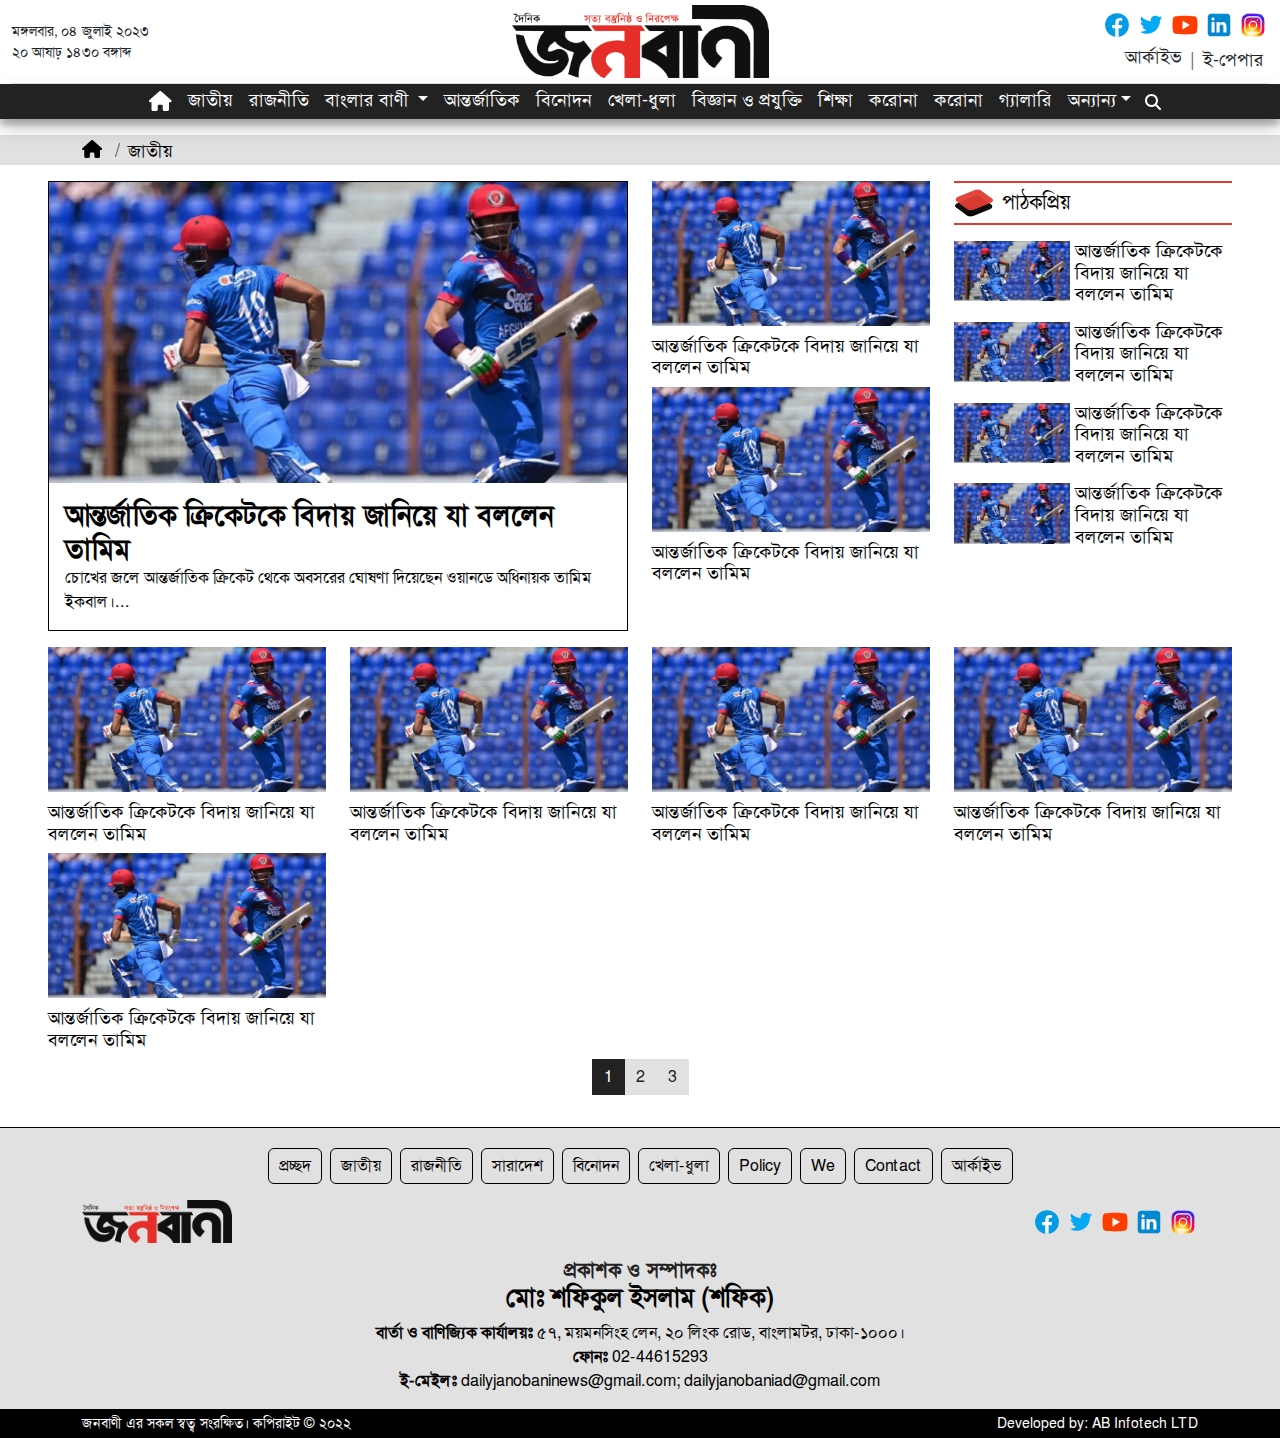
==== commit aefd3cb8: "Pagination Added" ====
--- a/category.html
+++ b/category.html
@@ -438,26 +438,28 @@
     <!-- End Header -->
 
     <!-- Start Breadcrumb -->
-    <div class="breadcrumb-section container-fluid px-md-5">
-      <nav aria-label="breadcrumb">
-        <ol class="breadcrumb">
-          <li class="breadcrumb-item">
-            <a href="#">
-              <svg
-                xmlns="http://www.w3.org/2000/svg"
-                height="1em"
-                viewBox="0 0 576 512"
-                class="breadcrumb-home-icon"
-              >
-                <path
-                  d="M575.8 255.5c0 18-15 32.1-32 32.1h-32l.7 160.2c0 2.7-.2 5.4-.5 8.1V472c0 22.1-17.9 40-40 40H456c-1.1 0-2.2 0-3.3-.1c-1.4 .1-2.8 .1-4.2 .1H416 392c-22.1 0-40-17.9-40-40V448 384c0-17.7-14.3-32-32-32H256c-17.7 0-32 14.3-32 32v64 24c0 22.1-17.9 40-40 40H160 128.1c-1.5 0-3-.1-4.5-.2c-1.2 .1-2.4 .2-3.6 .2H104c-22.1 0-40-17.9-40-40V360c0-.9 0-1.9 .1-2.8V287.6H32c-18 0-32-14-32-32.1c0-9 3-17 10-24L266.4 8c7-7 15-8 22-8s15 2 21 7L564.8 231.5c8 7 12 15 11 24z"
-                />
-              </svg>
-            </a>
-          </li>
-          <li class="breadcrumb-item active" aria-current="page">Library</li>
-        </ol>
-      </nav>
+    <div class="breadcrumb-section container-fluid px-md-5 mt-3">
+      <div class="container">
+        <nav aria-label="breadcrumb ">
+          <ol class="breadcrumb">
+            <li class="breadcrumb-item">
+              <a href="#">
+                <svg
+                  xmlns="http://www.w3.org/2000/svg"
+                  height="1em"
+                  viewBox="0 0 576 512"
+                  class="breadcrumb-home-icon"
+                >
+                  <path
+                    d="M575.8 255.5c0 18-15 32.1-32 32.1h-32l.7 160.2c0 2.7-.2 5.4-.5 8.1V472c0 22.1-17.9 40-40 40H456c-1.1 0-2.2 0-3.3-.1c-1.4 .1-2.8 .1-4.2 .1H416 392c-22.1 0-40-17.9-40-40V448 384c0-17.7-14.3-32-32-32H256c-17.7 0-32 14.3-32 32v64 24c0 22.1-17.9 40-40 40H160 128.1c-1.5 0-3-.1-4.5-.2c-1.2 .1-2.4 .2-3.6 .2H104c-22.1 0-40-17.9-40-40V360c0-.9 0-1.9 .1-2.8V287.6H32c-18 0-32-14-32-32.1c0-9 3-17 10-24L266.4 8c7-7 15-8 22-8s15 2 21 7L564.8 231.5c8 7 12 15 11 24z"
+                  />
+                </svg>
+              </a>
+            </li>
+            <li class="breadcrumb-item active" aria-current="page">জাতীয়</li>
+          </ol>
+        </nav>
+      </div>
     </div>
     <!-- End Breadcrumb -->
 
@@ -466,7 +468,7 @@
       <div class="row mb-3">
         <div class="col-lg-6">
           <div class="top-featured">
-            <a href="#" class="news">
+            <a href="#" class="news mb-2">
               <div class="card">
                 <div class="news-img">
                   <img
@@ -490,7 +492,7 @@
         </div>
         <div class="col-lg-3">
           <div class="row row-cols-2 row-cols-md-2 row-cols-lg-1">
-            <a href="#" class="news">
+            <a href="#" class="news mb-2">
               <div class="col h-100">
                 <div class="card border-0">
                   <div class="news-img">
@@ -508,7 +510,7 @@
                 </div>
               </div>
             </a>
-            <a href="#" class="news">
+            <a href="#" class="news mb-2">
               <div class="col h-100">
                 <div class="card border-0">
                   <div class="news-img">
@@ -542,7 +544,7 @@
           <div class="">
             <!-- Card -->
             <div class="horizontal-news">
-              <a href="#" class="news">
+              <a href="#" class="news mb-2">
                 <div class="card mb-3 rounded-0 border-0">
                   <div class="row g-0">
                     <div class="col-5 news-img">
@@ -566,7 +568,7 @@
             <!-- End Card -->
             <!-- Card -->
             <div class="horizontal-news">
-              <a href="#" class="news">
+              <a href="#" class="news mb-2">
                 <div class="card mb-3 rounded-0 border-0">
                   <div class="row g-0">
                     <div class="col-5 news-img">
@@ -590,7 +592,7 @@
             <!-- End Card -->
             <!-- Card -->
             <div class="horizontal-news">
-              <a href="#" class="news">
+              <a href="#" class="news mb-2">
                 <div class="card mb-3 rounded-0 border-0">
                   <div class="row g-0">
                     <div class="col-5 news-img">
@@ -614,7 +616,7 @@
             <!-- End Card -->
             <!-- Card -->
             <div class="horizontal-news">
-              <a href="#" class="news">
+              <a href="#" class="news mb-2">
                 <div class="card mb-3 rounded-0 border-0">
                   <div class="row g-0">
                     <div class="col-5 news-img">
@@ -641,7 +643,7 @@
       </div>
       <div class="all-news">
         <div class="row row-cols-2 row-cols-md-2 row-cols-lg-4">
-          <a href="#" class="news">
+          <a href="#" class="news mb-2">
             <div class="col h-100">
               <div class="card border-0">
                 <div class="news-img">
@@ -655,7 +657,7 @@
               </div>
             </div>
           </a>
-          <a href="#" class="news">
+          <a href="#" class="news mb-2">
             <div class="col h-100">
               <div class="card border-0">
                 <div class="news-img">
@@ -669,7 +671,7 @@
               </div>
             </div>
           </a>
-          <a href="#" class="news">
+          <a href="#" class="news mb-2">
             <div class="col h-100">
               <div class="card border-0">
                 <div class="news-img">
@@ -683,7 +685,7 @@
               </div>
             </div>
           </a>
-          <a href="#" class="news">
+          <a href="#" class="news mb-2">
             <div class="col h-100">
               <div class="card border-0">
                 <div class="news-img">
@@ -697,7 +699,7 @@
               </div>
             </div>
           </a>
-          <a href="#" class="news">
+          <a href="#" class="news mb-2">
             <div class="col h-100">
               <div class="card border-0">
                 <div class="news-img">
@@ -713,6 +715,19 @@
           </a>
         </div>
       </div>
+      <section class="pagination-section d-flex justify-content-center">
+        <nav aria-label="Page navigation example">
+          <ul class="pagination">
+            <li class="page-item active">
+              <a class="page-link" href="#">1</a>
+            </li>
+            <li class="page-item" aria-current="page">
+              <a class="page-link" href="#">2</a>
+            </li>
+            <li class="page-item"><a class="page-link" href="#">3</a></li>
+          </ul>
+        </nav>
+      </section>
     </main>
     <!-- End Main Section -->
 
--- a/css/style.css
+++ b/css/style.css
@@ -405,6 +405,7 @@
 
 .breadcrumb-item {
     margin-top: 3px;
+    font-size: 18px;
 }
 
 .breadcrumb-item.active {
@@ -428,9 +429,62 @@
     fill: var(--red);
 }
 
+
 /* === End Breadcrumb Style === */
 
+/* === Start Pagination Style === */
+
+.pagination {
+    background-color: var(--gray-light);
+}
+
+.pagination .page-link {
+    background-color: transparent;
+}
+
+.pagination-section .page-item.active .page-link {
+    background-color: var(--black2);
+    color: var(--white);
+    border: 0;
+
+}
+
+.page-item:first-child .page-link,
+.page-item:last-child .page-link {
+    border-radius: 0;
+    -webkit-border-radius: 0;
+    -moz-border-radius: 0;
+    -ms-border-radius: 0;
+    -o-border-radius: 0;
+}
+
+.pagination-section .page-link {
+    color: var(--black2);
+    border: 0;
+    border-radius: 0;
+    -webkit-border-radius: 0;
+    -moz-border-radius: 0;
+    -ms-border-radius: 0;
+    -o-border-radius: 0;
+}
+
+
+.pagination-section .page-link:hover {
+    color: var(--white);
+    background-color: var(--black2);
+}
+
+.pagination-section .page-link:focus {
+    box-shadow: none;
+    background-color: none;
+    color: none;
+}
+
+
+/* === End Pagination Style === */
+
 /* === End Common Style === */
+
 
 /* === Ad Style === */
 .long-ad {
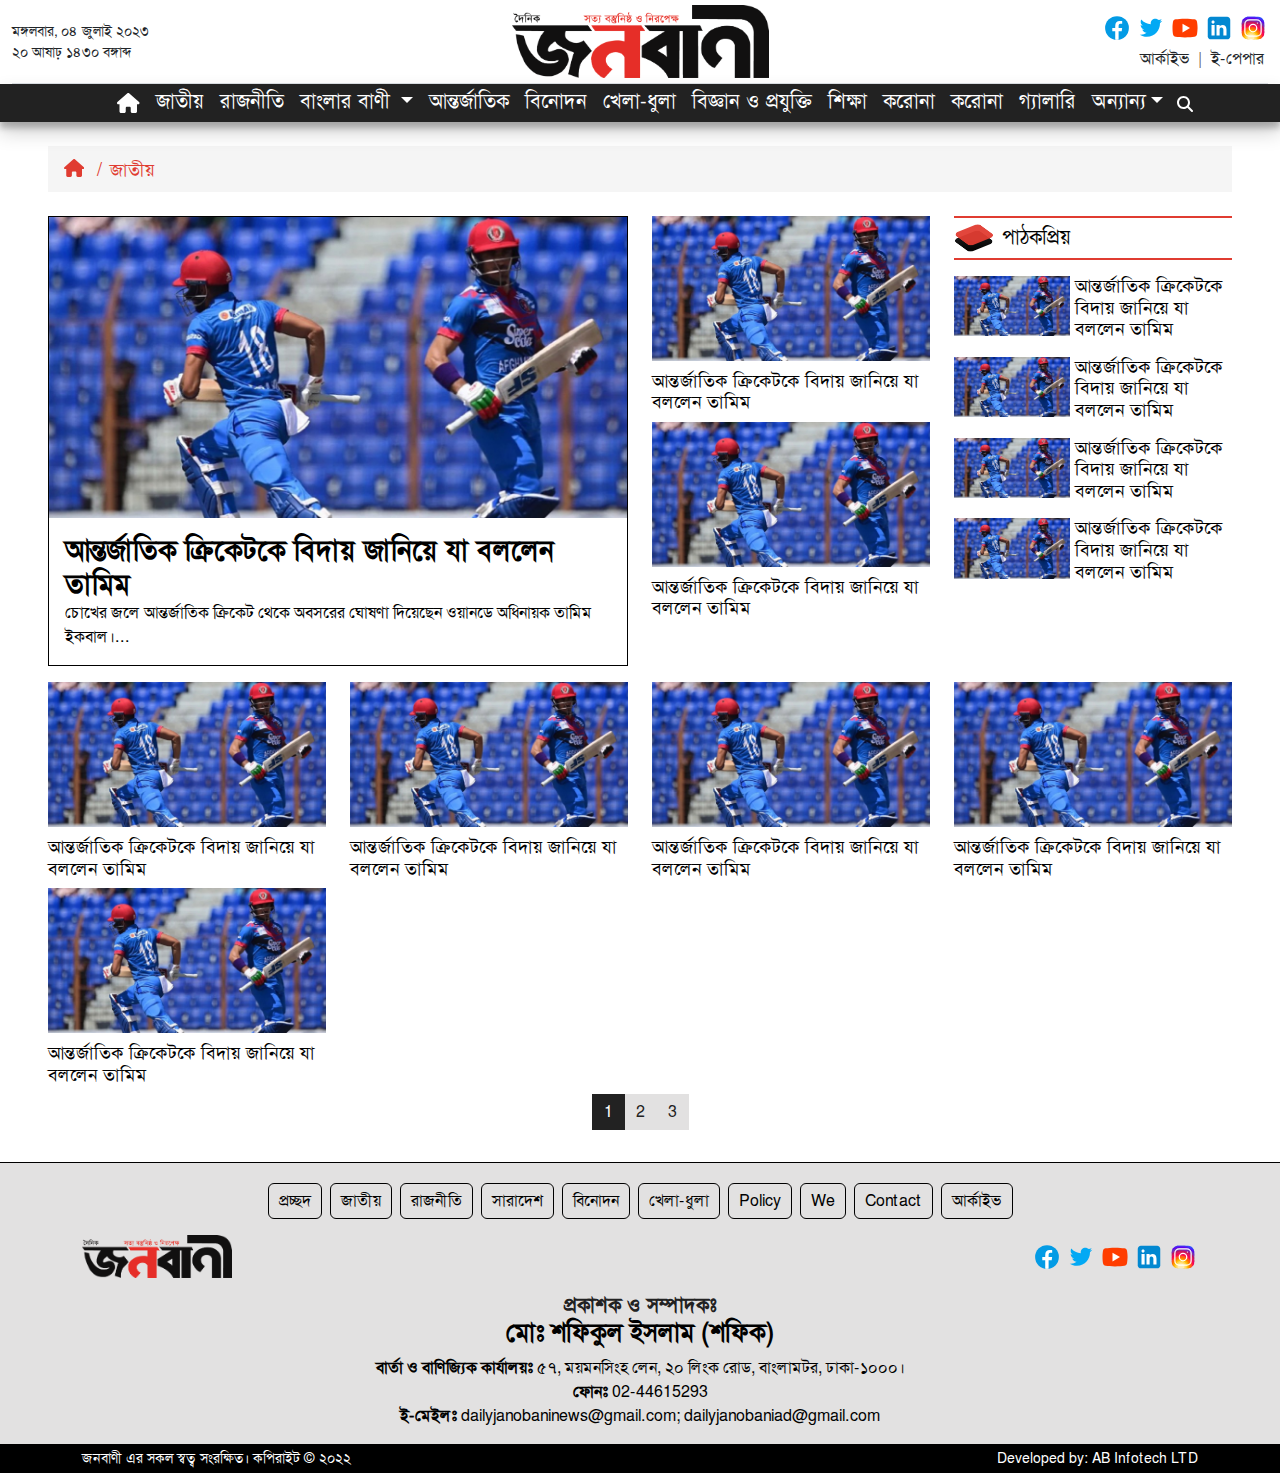
==== commit ff12b7a8: "project complete" ====
--- a/category.html
+++ b/category.html
@@ -437,38 +437,37 @@
     </header>
     <!-- End Header -->
 
-    <!-- Start Breadcrumb -->
-    <div class="breadcrumb-section container-fluid px-md-5 mt-3">
-      <div class="container">
-        <nav aria-label="breadcrumb ">
-          <ol class="breadcrumb">
-            <li class="breadcrumb-item">
-              <a href="#">
-                <svg
-                  xmlns="http://www.w3.org/2000/svg"
-                  height="1em"
-                  viewBox="0 0 576 512"
-                  class="breadcrumb-home-icon"
-                >
-                  <path
-                    d="M575.8 255.5c0 18-15 32.1-32 32.1h-32l.7 160.2c0 2.7-.2 5.4-.5 8.1V472c0 22.1-17.9 40-40 40H456c-1.1 0-2.2 0-3.3-.1c-1.4 .1-2.8 .1-4.2 .1H416 392c-22.1 0-40-17.9-40-40V448 384c0-17.7-14.3-32-32-32H256c-17.7 0-32 14.3-32 32v64 24c0 22.1-17.9 40-40 40H160 128.1c-1.5 0-3-.1-4.5-.2c-1.2 .1-2.4 .2-3.6 .2H104c-22.1 0-40-17.9-40-40V360c0-.9 0-1.9 .1-2.8V287.6H32c-18 0-32-14-32-32.1c0-9 3-17 10-24L266.4 8c7-7 15-8 22-8s15 2 21 7L564.8 231.5c8 7 12 15 11 24z"
-                  />
-                </svg>
-              </a>
-            </li>
-            <li class="breadcrumb-item active" aria-current="page">জাতীয়</li>
-          </ol>
-        </nav>
+    <!-- Start Main Section -->
+    <main class="min-height container-fluid px-md-5 mt-4">
+      <!-- Start Breadcrumb -->
+      <div class="breadcrumb-section container-fluid px-md-3 py-2 mb-4">
+        <div class="">
+          <nav aria-label="breadcrumb ">
+            <ol class="breadcrumb">
+              <li class="breadcrumb-item">
+                <a href="#">
+                  <svg
+                    xmlns="http://www.w3.org/2000/svg"
+                    height="1em"
+                    viewBox="0 0 576 512"
+                    class="breadcrumb-home-icon"
+                  >
+                    <path
+                      d="M575.8 255.5c0 18-15 32.1-32 32.1h-32l.7 160.2c0 2.7-.2 5.4-.5 8.1V472c0 22.1-17.9 40-40 40H456c-1.1 0-2.2 0-3.3-.1c-1.4 .1-2.8 .1-4.2 .1H416 392c-22.1 0-40-17.9-40-40V448 384c0-17.7-14.3-32-32-32H256c-17.7 0-32 14.3-32 32v64 24c0 22.1-17.9 40-40 40H160 128.1c-1.5 0-3-.1-4.5-.2c-1.2 .1-2.4 .2-3.6 .2H104c-22.1 0-40-17.9-40-40V360c0-.9 0-1.9 .1-2.8V287.6H32c-18 0-32-14-32-32.1c0-9 3-17 10-24L266.4 8c7-7 15-8 22-8s15 2 21 7L564.8 231.5c8 7 12 15 11 24z"
+                    />
+                  </svg>
+                </a>
+              </li>
+              <li class="breadcrumb-item active" aria-current="page">জাতীয়</li>
+            </ol>
+          </nav>
+        </div>
       </div>
-    </div>
-    <!-- End Breadcrumb -->
-
-    <!-- Start Main Section -->
-    <main class="min-height container-fluid px-md-5">
+      <!-- End Breadcrumb -->
       <div class="row mb-3">
         <div class="col-lg-6">
           <div class="top-featured">
-            <a href="#" class="news mb-2">
+            <a href="news-view.html" class="news mb-2">
               <div class="card">
                 <div class="news-img">
                   <img
--- a/css/style.css
+++ b/css/style.css
@@ -26,6 +26,7 @@
     --black4: #454545;
     --shadeofgray: #ddd;
     --gray: #6c757d;
+    --gray-2: #f5f5f5;
     --gray74: #bdbdbd;
     --gray-light: #E2E1E1;
     --gray-dark: #343a40;
@@ -76,6 +77,10 @@
     color: var(--dark);
 }
 
+hr {
+    margin: .5rem 0;
+}
+
 /* === End Common Style === */
 
 /* === Start Header Style === */
@@ -152,7 +157,7 @@
 
 .header .nav-link {
     color: var(--white);
-    font-size: 18px;
+    font-size: 20px;
     padding: 5px 15px;
     padding-top: 3px;
 
@@ -394,38 +399,47 @@
 /* === Start Breadcrumb Style === */
 
 .breadcrumb-section {
-    background-color: var(--gray-light);
-}
-
-.breadcrumb-home-icon {
-    fill: var(--black);
+    background-color: var(--gray-2);
+}
+
+.breadcrumb-section .breadcrumb {
+    margin-bottom: 0;
+}
+
+.breadcrumb-section .breadcrumb-home-icon {
+    fill: var(--red);
     font-size: 18px;
     margin-right: 5px;
 }
 
-.breadcrumb-item {
+.breadcrumb-section .breadcrumb-item {
     margin-top: 3px;
     font-size: 18px;
-}
-
-.breadcrumb-item.active {
-    color: var(--black)
-}
-
-.breadcrumb-item.active:hover {
-    color: var(--black)
-}
-
-.breadcrumb-item:hover {
+    color: var(--red)
+}
+
+.breadcrumb-section .breadcrumb-item.active {
+    color: var(--red)
+}
+
+.breadcrumb-section .breadcrumb-item.active:hover {
+    color: var(--red)
+}
+
+.breadcrumb-section .breadcrumb-item+.breadcrumb-item::before {
     color: var(--red);
-
-}
-
-.breadcrumb-item:first-child {
+}
+
+.breadcrumb-section .breadcrumb-item:hover {
+    color: var(--red);
+
+}
+
+.breadcrumb-section .breadcrumb-item:first-child {
     margin-top: 0;
 }
 
-.breadcrumb-item:first-child .breadcrumb-home-icon:hover {
+.breadcrumb-section .breadcrumb-item:first-child .breadcrumb-home-icon:hover {
     fill: var(--red);
 }
 
@@ -795,7 +809,41 @@
     color: var(--white);
 }
 
+
+/* === Start View Page Style === */
+
+.news-writter-details .writter-details p {
+    fill: var(--red);
+    font-size: 16px;
+}
+
+.news-writter-details .writter-details p span {
+    margin-right: 5px;
+}
+
+button.social-icon {
+    background-color: transparent !important;
+}
+
+.news-body .news-caption {
+    font-size: 18px;
+    font-weight: 500;
+    color: var(--gray);
+    line-height: 1.8;
+    font-style: italic;
+}
+
+.news-body p {
+    font-size: 20px;
+    font-weight: 500;
+    color: var(--black);
+    line-height: 1.8;
+    margin-bottom: 20px;
+    text-align: justify;
+}
+
 /* === Start Footer Style === */
+
 
 .footer {
     background-color: var(--gray-light);
